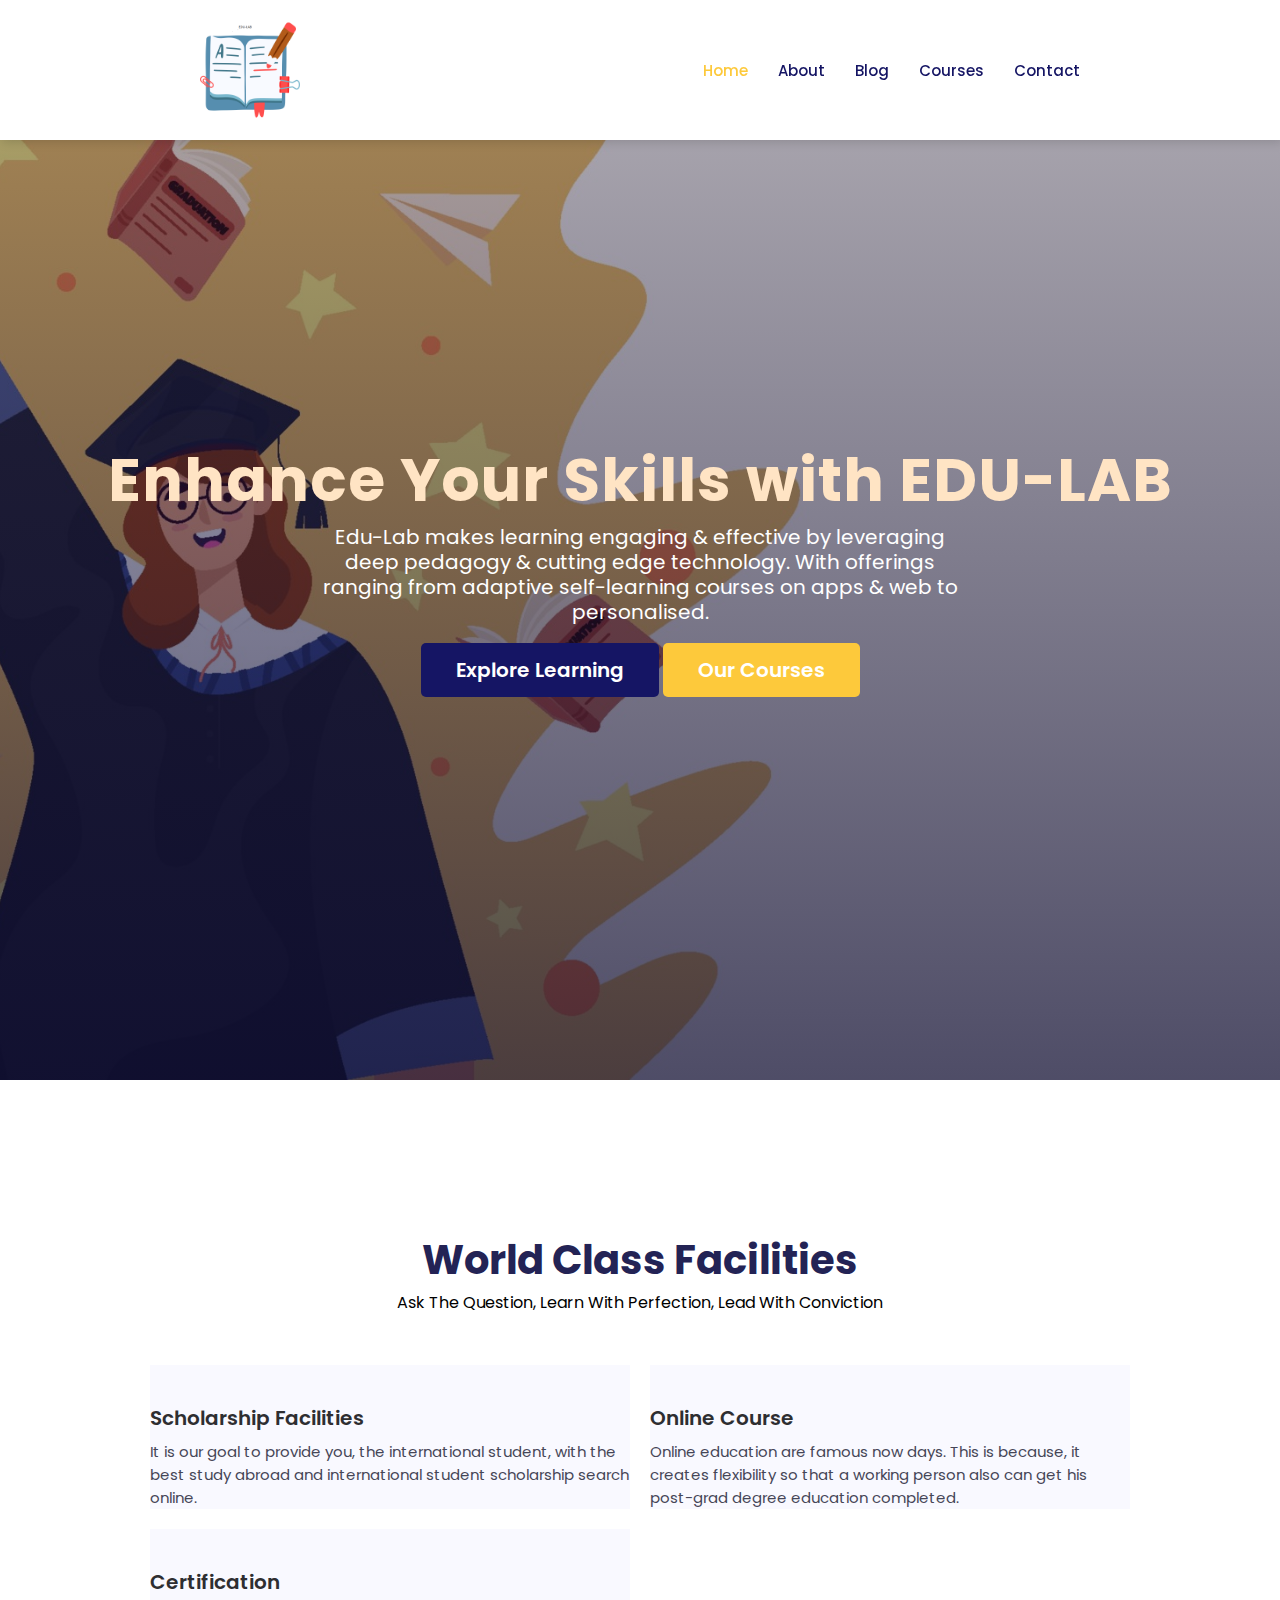
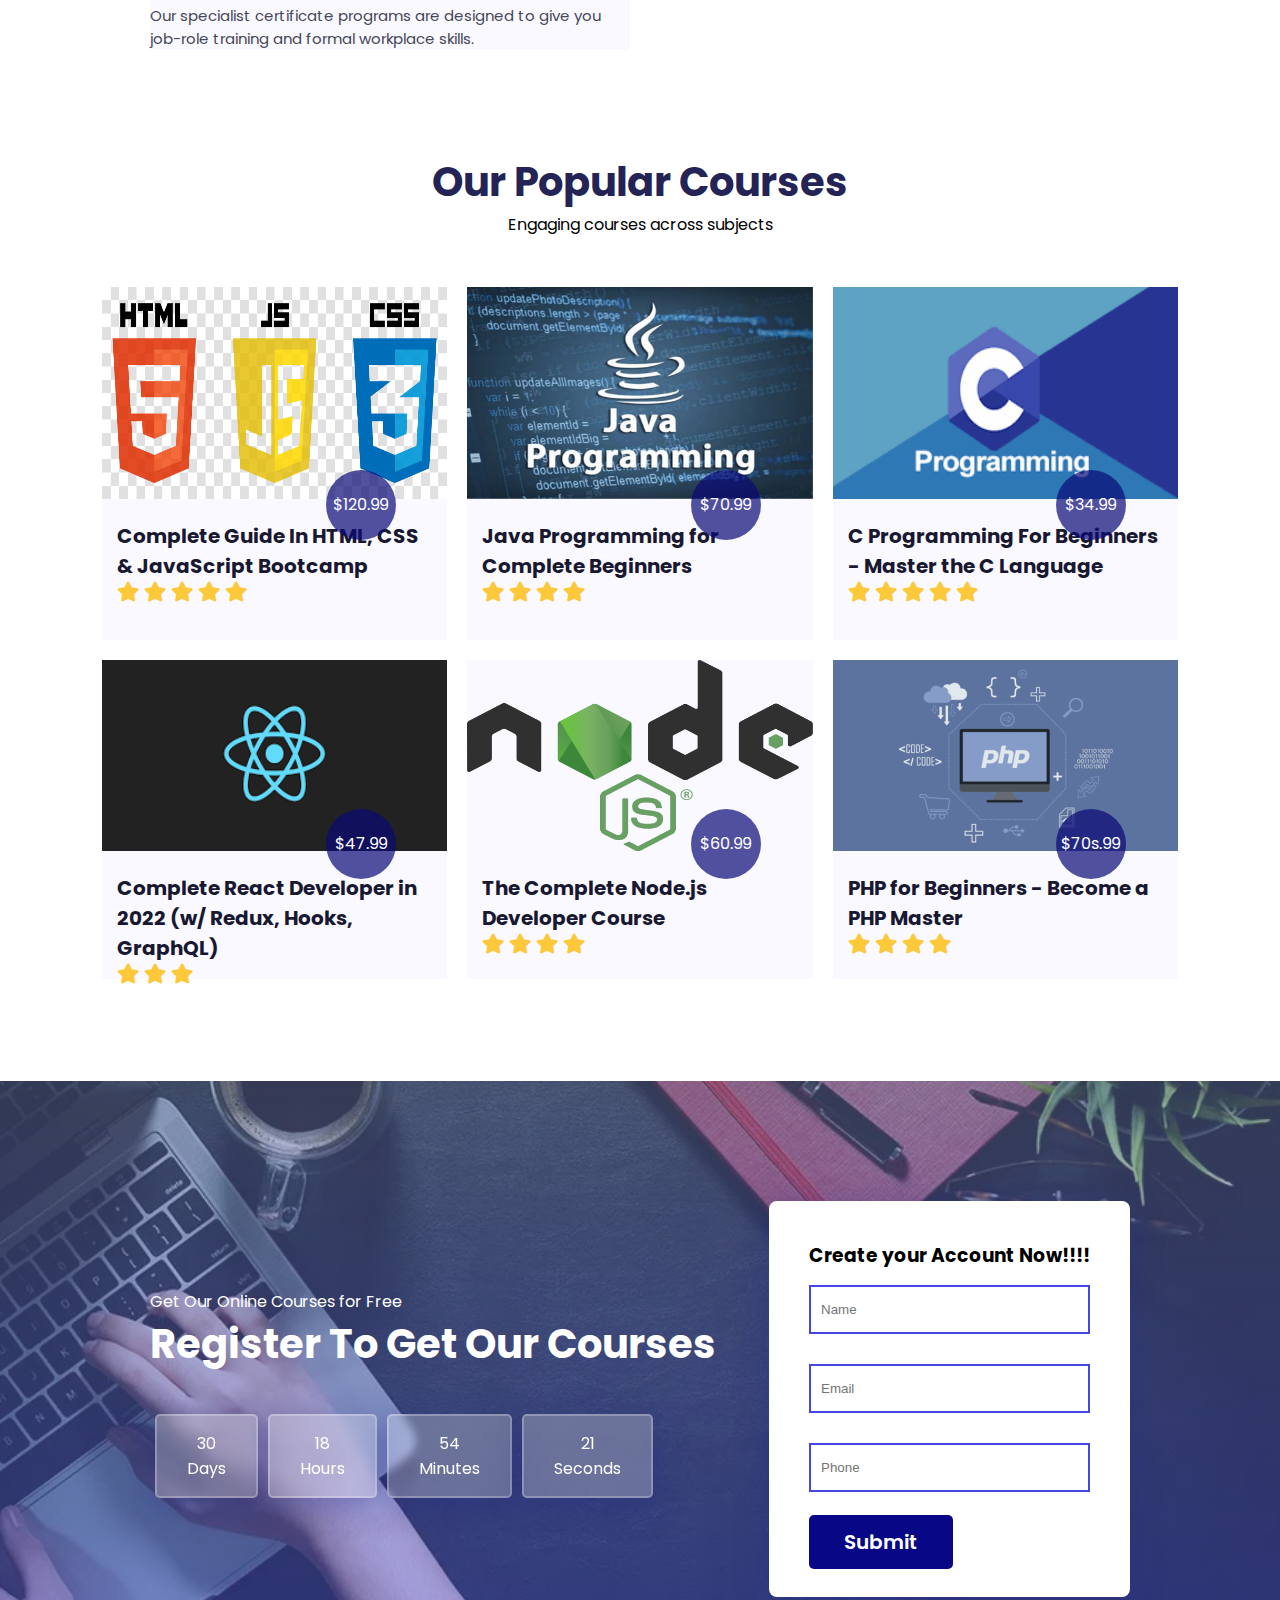
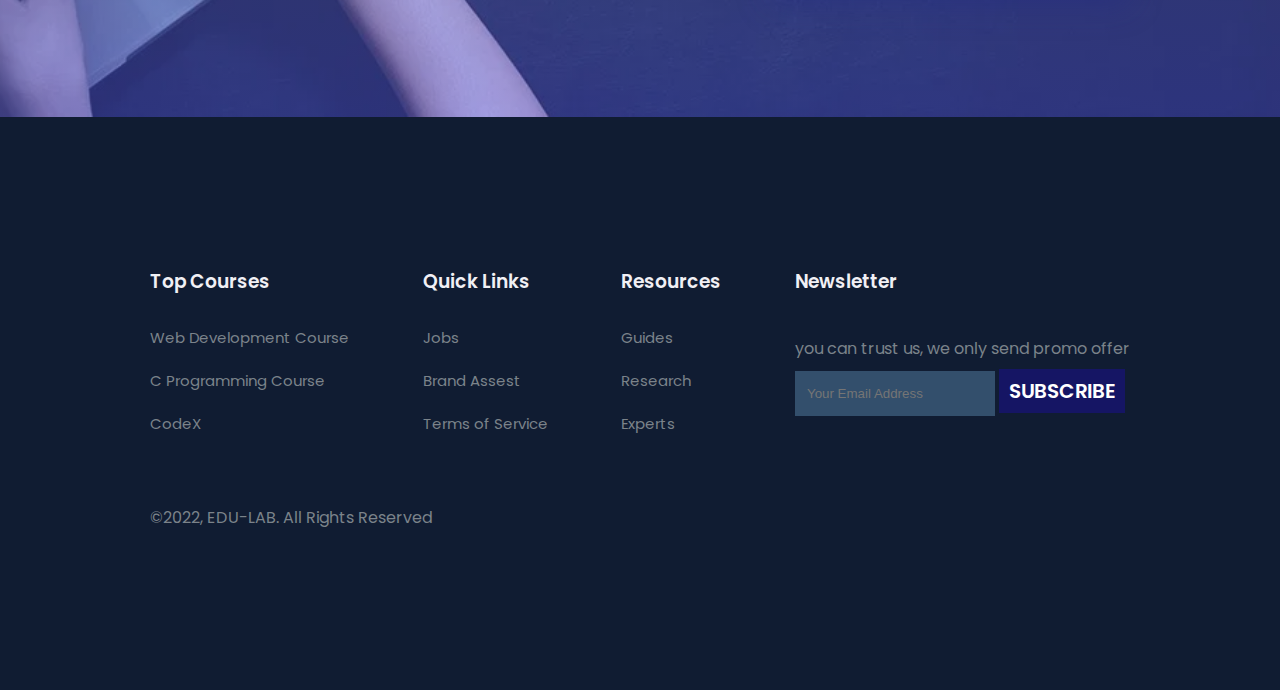
==== index.html @ cc6b79bd "about page" ====
<!DOCTYPE html>
<html lang="en">
  <head>
    <meta charset="UTF-8" />
    <meta http-equiv="X-UA-Compatible" content="IE=edge" />
    <meta name="viewport" content="width=device-width, initial-scale=1.0" />
    <title>Edu-Lab</title>
    <link
      rel="stylesheet"
      href="https://pro.fontawesome.com/releases/v5.10.0/css/all.css"
    />

    <link rel="stylesheet" href="style.css" />
    <script
      src="https://code.jquery.com/jquery-3.6.0.min.js"
      integrity="sha256-/xUj+3OJU5yExlq6GSYGSHk7tPXikynS7ogEvDej/m4="
      crossorigin="anonymous"
    ></script>
  </head>
  <body>
    <!-- navigation -->
    <nav>
      <img src="images/studying.png" alt="" />

      <div class="navigation">
        <ul>
          <i id="menu-close" class="fas fa-times"></i>
          <li><a class="active" href="index.html">Home</a></li>
          <li><a href="about.html">About</a></li>
          <li><a href="blog.html">Blog</a></li>
          <li><a href="course.html">Courses</a></li>
          <li><a href="contact.html">Contact</a></li>
        </ul>
        <img id="menu" src="images/menu.png" alt="" />
      </div>
    </nav>

    <section id="home">
      <h2>Enhance Your Skills with EDU-LAB</h2>
      <p>
        Edu-Lab makes learning engaging & effective by leveraging deep pedagogy
        & cutting edge technology. With offerings ranging from adaptive
        self-learning courses on apps & web to personalised.
      </p>
      <div class="btn">
        <a class="blue" href="#">Explore Learning</a>
        <a class="yellow" href="#">Our Courses</a>
      </div>
    </section>

    <section id="features">
      <h1>World Class Facilities</h1>
      <p>Ask The Question, Learn With Perfection, Lead With Conviction</p>
      <div class="feature-base">
        <div class="feature-box">
          <i class="far fa-graduation-cap"></i>
          <h3>Scholarship Facilities</h3>
          <p>
            It is our goal to provide you, the international student, with the
            best study abroad and international student scholarship search
            online.
          </p>
        </div>
        <div class="feature-box">
          <i class="far fa-users-class"></i>
          <h3>Online Course</h3>
          <p>
            Online education are famous now days. This is because, it creates
            flexibility so that a working person also can get his post-grad
            degree education completed.
          </p>
        </div>
        <div class="feature-box">
          <i class="far fa-file-certificate"></i>
          <h3>Certification</h3>
          <p>
            Our specialist certificate programs are designed to give you
            job-role training and formal workplace skills.
          </p>
        </div>
      </div>
    </section>
    <!-- Course -->

    <section id="course">
      <h1>Our Popular Courses</h1>
      <p>Engaging courses across subjects</p>
      <div class="course-box">
        <div class="courses">
          <img src="images/c1.png" alt="" />
          <div class="details">
            <h6>Complete Guide In HTML, CSS & JavaScript Bootcamp</h6>
            <div class="star">
              <i class="fas fa-star"></i>
              <i class="fas fa-star"></i>
              <i class="fas fa-star"></i>
              <i class="fas fa-star"></i>
              <i class="fas fa-star"></i>
            </div>
          </div>
          <div class="cost">$120.99</div>
        </div>
        <div class="courses">
          <img src="images/c2.png" alt="" />
          <div class="details">
            <h6>Java Programming for Complete Beginners</h6>
            <div class="star">
              <i class="fas fa-star"></i>
              <i class="fas fa-star"></i>
              <i class="fas fa-star"></i>
              <i class="fas fa-star"></i>
            </div>
          </div>
          <div class="cost">$70.99</div>
        </div>
        <div class="courses">
          <img src="images/c3.png" alt="" />
          <div class="details">
            <h6>C Programming For Beginners - Master the C Language</h6>
            <div class="star">
              <i class="fas fa-star"></i>
              <i class="fas fa-star"></i>
              <i class="fas fa-star"></i>
              <i class="fas fa-star"></i>
              <i class="fas fa-star"></i>
            </div>
          </div>
          <div class="cost">$34.99</div>
        </div>
        <div class="courses">
          <img src="images/c4.png" alt="" />
          <div class="details">
            <h6>Complete React Developer in 2022 (w/ Redux, Hooks, GraphQL)</h6>
            <div class="star">
              <i class="fas fa-star"></i>
              <i class="fas fa-star"></i>
              <i class="fas fa-star"></i>
            </div>
          </div>
          <div class="cost">$47.99</div>
        </div>
        <div class="courses">
          <img src="images/c5.png" alt="" />
          <div class="details">
            <h6>The Complete Node.js Developer Course</h6>
            <div class="star">
              <i class="fas fa-star"></i>
              <i class="fas fa-star"></i>
              <i class="fas fa-star"></i>
              <i class="fas fa-star"></i>
            </div>
          </div>
          <div class="cost">$60.99</div>
        </div>
        <div class="courses">
          <img src="images/c6.jpg" alt="" />
          <div class="details">
            <h6>PHP for Beginners - Become a PHP Master</h6>
            <div class="star">
              <i class="fas fa-star"></i>
              <i class="fas fa-star"></i>
              <i class="fas fa-star"></i>
              <i class="fas fa-star"></i>
            </div>
          </div>
          <div class="cost">$70s.99</div>
        </div>
      </div>
    </section>
    <!-- Registration -->

    <section id="registration">
      <div class="reminder">
        <p>Get Our Online Courses for Free</p>
        <h1>Register To Get Our Courses</h1>
        <div class="time">
          <div class="date">30<br />Days</div>
          <div class="date">18<br />Hours</div>
          <div class="date">54<br />Minutes</div>
          <div class="date">21<br />Seconds</div>
        </div>
      </div>
      <div class="form">
        <h3>Create your Account Now!!!!</h3>
        <input type="text" placeholder="Name" name="" id="" />
        <input type="text" placeholder="Email" name="" id="" />
        <input type="text" placeholder="Phone" name="" id="" />
        <div class="btn">
          <a class="blue" href="#">Submit</a>
        </div>
      </div>
    </section>

    <footer>
      <div class="footer-col">
        <h3>Top Courses</h3>
        <li>Web Development Course</li>
        <li>C Programming Course</li>
        <li>CodeX</li>
      </div>
      <div class="footer-col">
        <h3>Quick Links</h3>
        <li>Jobs</li>
        <li>Brand Assest</li>
        <li>Terms of Service</li>
      </div>
      <div class="footer-col">
        <h3>Resources</h3>
        <li>Guides</li>
        <li>Research</li>
        <li>Experts</li>
      </div>
      <div class="footer-col">
        <h3>Newsletter</h3>
        <div class="subscribe">
          <p>you can trust us, we only send promo offer</p>
          <input type="text" placeholder="Your Email Address" />
          <a href="#" class="blue">SUBSCRIBE</a>
        </div>
      </div>
      <div class="copyright">
        <p>©2022, EDU-LAB. All Rights Reserved</p>
      </div>
    </footer>

    <script>
      $("#menu").click(function () {
        $("nav .navigation ul").addClass("active");
      });
      $("#menu-close").click(function () {
        $("nav .navigation ul").removeClass("active");
      });
    </script>
  </body>
</html>
---- style.css ----
@import url("https://fonts.googleapis.com/css2?family=Poppins:wght@100;200;300;400;500;600;700;800;900&display=swap");

* {
  margin: 0;
  padding: 0;
  box-sizing: border-box;
}
body {
  font-family: "Poppins", sans-serif;
}

h1 {
  font-size: 40px;
  font-weight: 700;
  color: rgb(35, 35, 85);
}
span {
  font-size: 40px;
  color: #757373;
}
h6 {
  font-size: 20px;
  color: rgb(24, 24, 49);
}

/* navigation */
nav {
  position: fixed;
  width: 100%;
  background-color: white;
  display: flex;
  flex-direction: row;
  justify-content: space-between;
  padding: 20px 200px;
  align-items: center;
  box-shadow: 2px 2px 10px rgb(0, 0, 0, 0.15);
  z-index: 999;
}

nav img {
  width: 100px;
  cursor: pointer;
}
nav .navigation {
  display: flex;
}
#menu {
  width: 30px;
  height: 30px;
  display: none;
}

#menu-close {
  display: none;
}
nav .navigation ul {
  display: flex;
  justify-content: flex-end;
  align-items: center;
}

nav .navigation ul li {
  list-style: none;
  margin-left: 30px;
}

nav .navigation ul li a {
  text-decoration: none;
  color: rgb(21, 21, 100);
  font-size: 15px;
  font-weight: 500;
  transition: 0.4s ease;
}
nav .navigation ul li a.active,
nav .navigation ul li a:hover {
  color: #fdc93b;
}
/* home-section */

#home {
  background-image: linear-gradient(rgba(9, 5, 54, 0.3), rgba(5, 4, 46, 0.7)),
    url("images/bg.jpg");
  width: 100%;
  height: 120vh;
  background-size: cover;
  background-position: center;
  display: flex;
  flex-direction: column;
  justify-content: center;
  align-items: center;
  text-align: center;
  padding-top: 40px;
}

#home h2 {
  color: bisque;
  font-size: 60px;
  letter-spacing: 1px;
}
#home p {
  width: 50%;
  color: white;
  font-size: 20px;
  line-height: 25px;
}

#home .btn {
  margin-top: 30px;
}

#home a {
  text-decoration: none;
  font-size: 20px;
  padding: 13px 35px;
  background-color: azure;
  font-weight: 600;
  border-radius: 5px;
}

#home a.blue {
  color: #fff;
  background: rgb(21, 21, 100);
  transition: 0.3s ease;
}

#home a.blue:hover {
  color: rgb(21, 21, 100);
  background: #fff;
}

#home a.yellow {
  color: #fff;
  background: #fdc93b;
  transition: 0.3s ease;
}

#home a.yellow:hover {
  color: #fdc93b;
  background: #fff;
}

/* feature */

#features {
  padding: 150px 150px 0 150px;
  text-align: center;
}
#features .feature-box {
  background: #f9f9ff;
  text-align: start;
}
#features .feature-box I {
  font-size: 20px;
  color: rgb(44, 44, 80);
}
#features .feature-box h3 {
  font-size: 20px;
  font-weight: 600;
  color: rgb(46, 46, 49);
  padding: 13px 0 7px 0;
}

#features .feature-box p {
  font-size: 15px;
  font-weight: 400;
  color: rgb(70, 70, 87);
}

#features .feature-base {
  display: grid;
  grid-template-columns: repeat(auto-fit, minmax(320px, 1fr));
  grid-gap: 20px;
  margin-top: 50px;
}

/* course */

#course {
  padding: 8vw 8vw 8vw 8vw;
  text-align: center;
}

#course .course-box {
  display: grid;
  grid-template-columns: repeat(auto-fit, minmax(320px, 1fr));
  grid-gap: 20px;
  margin-top: 50px;
}

#course .courses {
  text-align: start;
  background: #f9f9ff;
  height: 100%;
  position: relative;
}

#course .courses img {
  width: 100%;
  height: 60%;
  background-size: cover;
  background-position: center;
}

#course .courses .details {
  padding: 15px 15px 0 15px;
}
#course .courses .details i {
  color: #fdc93b;
  font-size: 20px;
}

#course .courses .cost {
  background-color: rgba(10, 8, 118, 0.7);
  color: #fff;
  line-height: 70px;
  width: 70px;
  height: 70px;
  text-align: center;
  border-radius: 50%;
  position: absolute;
  right: 15%;
  bottom: 100px;
}

/* registration */

#registration {
  padding: 120px 150px 120px 150px;
  background-image: linear-gradient(
      rgba(99, 112, 168, 0.5),
      rgba(81, 91, 233, 0.5)
    ),
    url("images/bg2.png");
  width: 100%;
  height: 100%;
  background-size: cover;
  background-position: center;
  display: flex;
  justify-content: space-between;
  align-items: center;
}

#registration .reminder {
  color: #fff;
}

#registration .reminder h1 {
  color: #fff;
}

#registration .reminder .time {
  display: flex;
  margin-top: 40px;
}

#registration .reminder .time .date {
  text-align: center;
  padding: 15px 30px;
  background: rgba(255, 355, 255, 0.25);
  backdrop-filter: blur(4px);
  box-shadow: 0 8px 32px rgba(31, 38, 135, 0.37);
  border-radius: 5px;
  margin: 0 5px 10px 5px;
  border: 2px solid rgba(255, 355, 255, 0.25);
}

#registration .form {
  background: #fff;
  border-radius: 8px;
  display: flex;
  flex-direction: column;
  padding: 40px;
  box-shadow: 0 8px 32px 0 rgba(31, 38, 135, 0.37);
}

#registration .form input {
  margin: 15px 0;
  padding: 15px 10px;
  border: 2px solid rgb(70, 70, 231);
}
#registration .form a.blue {
  color: #fff;
  background: rgb(21, 21, 100);
  transition: 0.3s ease;
  text-decoration: none;
  font-size: 20px;
  padding: 13px 35px;
  background-color: rgb(8, 8, 134);
  font-weight: 600;
  border-radius: 5px;
}

#registration .form a.blue:hover {
  color: rgb(21, 21, 100);
  background: #fff;
}
#registration .form .btn {
  margin-top: 20px;
}

/* footer */

footer {
  padding: 150px;
  background-color: #101c32;
  display: flex;
  justify-content: space-between;
  align-items: flex-start;
  flex-wrap: wrap;
}

footer .footer-col {
  padding-bottom: 40px;
}

footer h3 {
  color: rgba(241, 240, 245);
  font-weight: 600;
  padding-bottom: 20px;
}

footer li {
  list-style: none;
  color: #7b838a;
  padding: 10px 0;
  font-size: 15px;
  cursor: pointer;
}

footer p {
  color: #7b838a;
  padding-bottom: 10px;
}

footer .subscribe {
  margin-top: 20px;
}

footer input {
  width: 200px;
  padding: 15px 12px;
  background: #334f6c;
  border: none;
  outline: none;
  color: #fff;
}

footer .subscribe a {
  text-decoration: none;
  font-size: 20px;
  padding: 8px 10px;
  background-color: azure;
  font-weight: 600;
}

footer .subscribe a.blue {
  color: #fff;
  background: rgb(21, 21, 100);
  transition: 0.3s ease;
}

footer .subscribe a.blue:hover {
  color: rgb(21, 21, 100);
  background: #fff;
}

footer .copyright {
  margin-top: 20px;
  display: flex;
  justify-content: space-between;
  align-items: center;
  width: 100%;
  flex-wrap: wrap;
}

/* About */

#about-home {
  background-image: linear-gradient(
      rgba(175, 174, 188, 0.3),
      rgba(5, 4, 46, 0.7)
    ),
    url("images/bg3.jpg");
  width: 100%;
  height: 85vh;
  background-size: cover;
  background-position: center;
  display: flex;
  flex-direction: column;
  justify-content: center;
  align-items: center;
  text-align: center;
}
#about-home h2 {
  color: #fff;
}

#about-container {
  display: flex;
  align-items: center;
  padding: 8vw 8vw 2vw 8vw;
}

#about-container .about-img {
  width: 60%;
  padding: 60px;
}
#about-container .about-img img {
  width: 100%;
}
#about-container .about-text {
  width: 40%;
}
#about-container .about-text h2 {
  color: #082d54;
  padding-bottom: 15px;
}
#about-container .about-text p {
  color: #69839e;
  padding-bottom: 15px;
}

@media (max-width: 769px) {
  nav {
    padding: 15px 20px;
  }
  nav img {
    width: 130px;
  }
  #menu {
    display: initial;
  }

  #menu-close {
    display: initial;
    color: #fff;
    padding: 20px 20px 0 20px;
  }
  nav .navigation ul {
    position: absolute;
    top: 0;
    right: -200px;
    width: 200px;
    background: rgba(17, 20, 104, 0.45);
    backdrop-filter: blur(4.5px);
    border: 1px solid rgba(255, 355, 255, 0.25);
    height: 100vh;
    display: flex;
    flex-direction: column;
    justify-content: flex-start;
    align-items: flex-start;
  }

  nav .navigation ul.active {
    right: 0;
  }

  nav .navigation ul li {
    padding: 20px 0 20px 40px;
    margin-left: 0;
  }
  nav .navigation ul li a {
    color: #fff;
  }
  #home {
    padding-top: 0;
  }
  #home p {
    width: 90%;
  }
  #features {
    padding: 150px 80px 0 80px;
  }

  #course {
    padding: 150px 80px 0 110px;
  }
  #registration {
    margin-top: 150px;
    padding: 110px 80px 110px 110px;
  }

  #registration .reminder .time {
    display: flex;
    flex-wrap: wrap;
    margin-top: 40px;
  }

  #about-container {
    padding: 8vw 4vw 2vw 4vw;
  }
  #about-container .about-img {
    padding-right: 30px;
  }
}
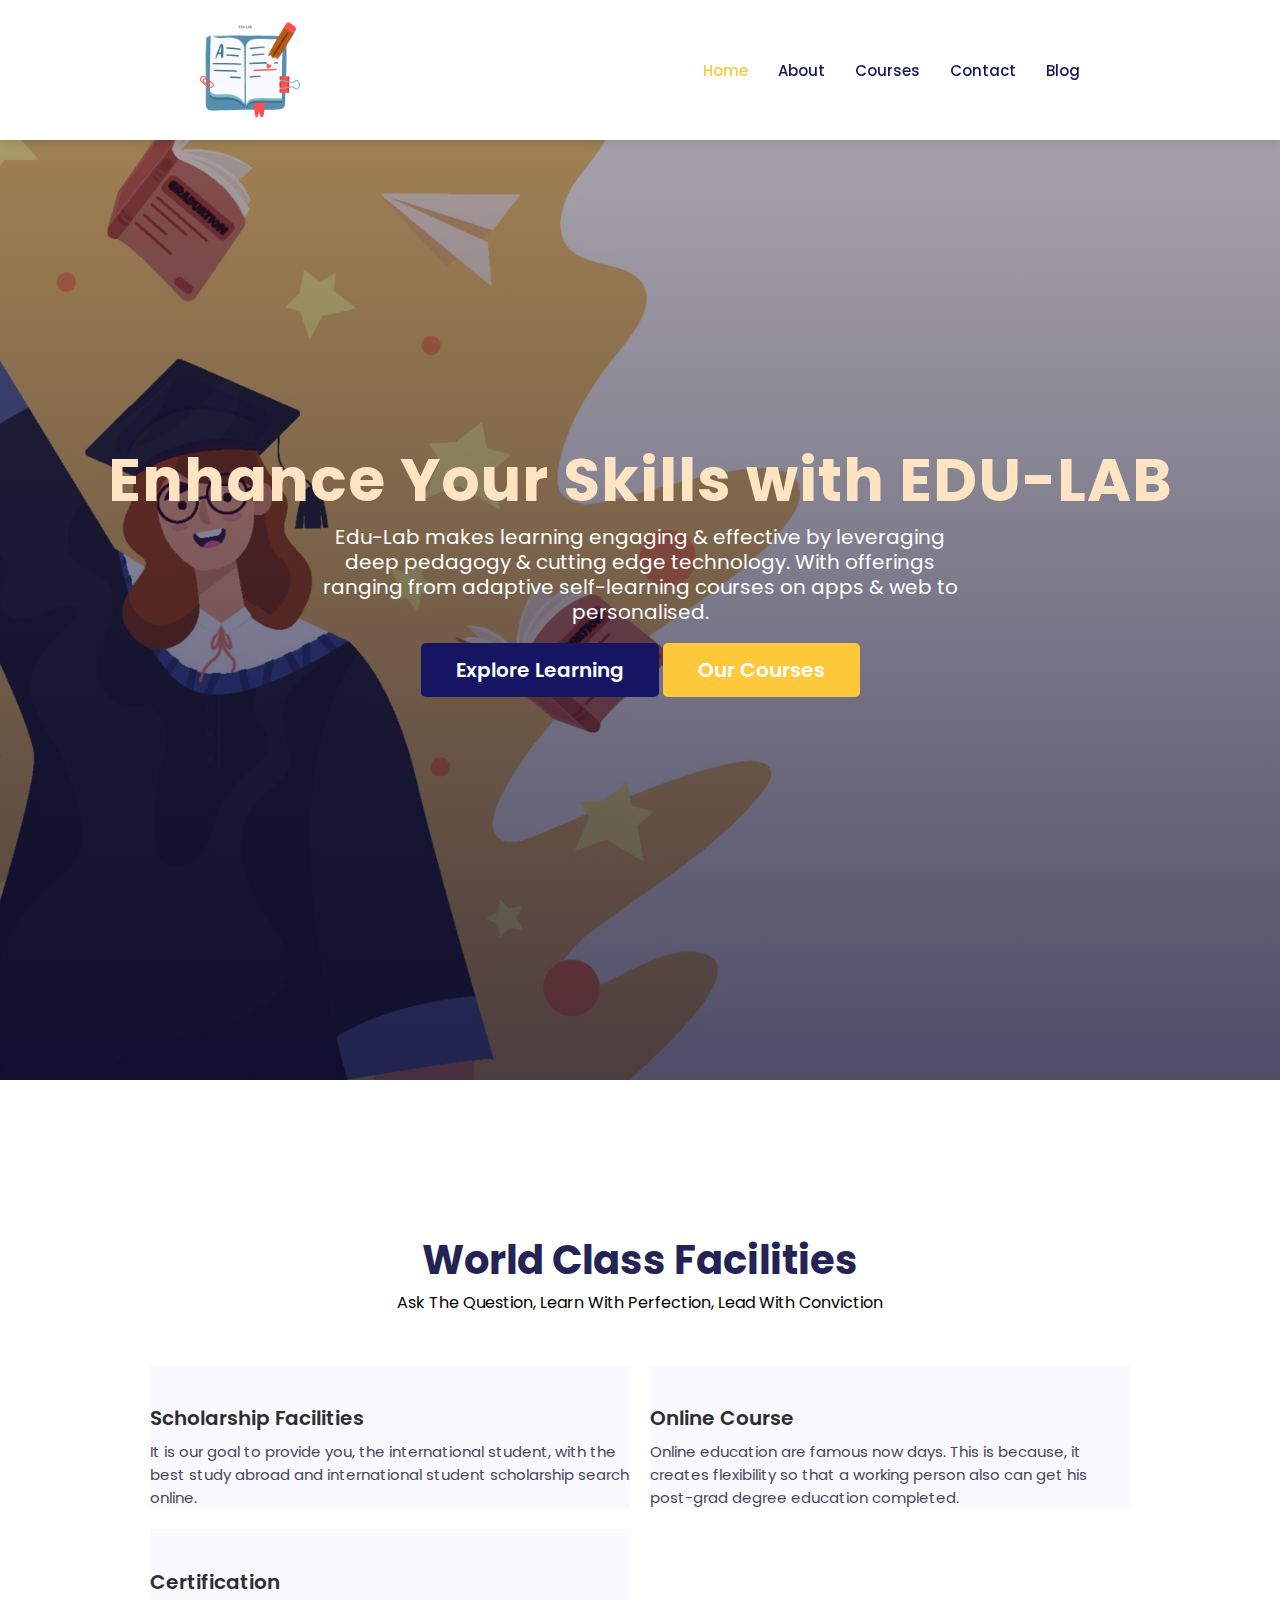
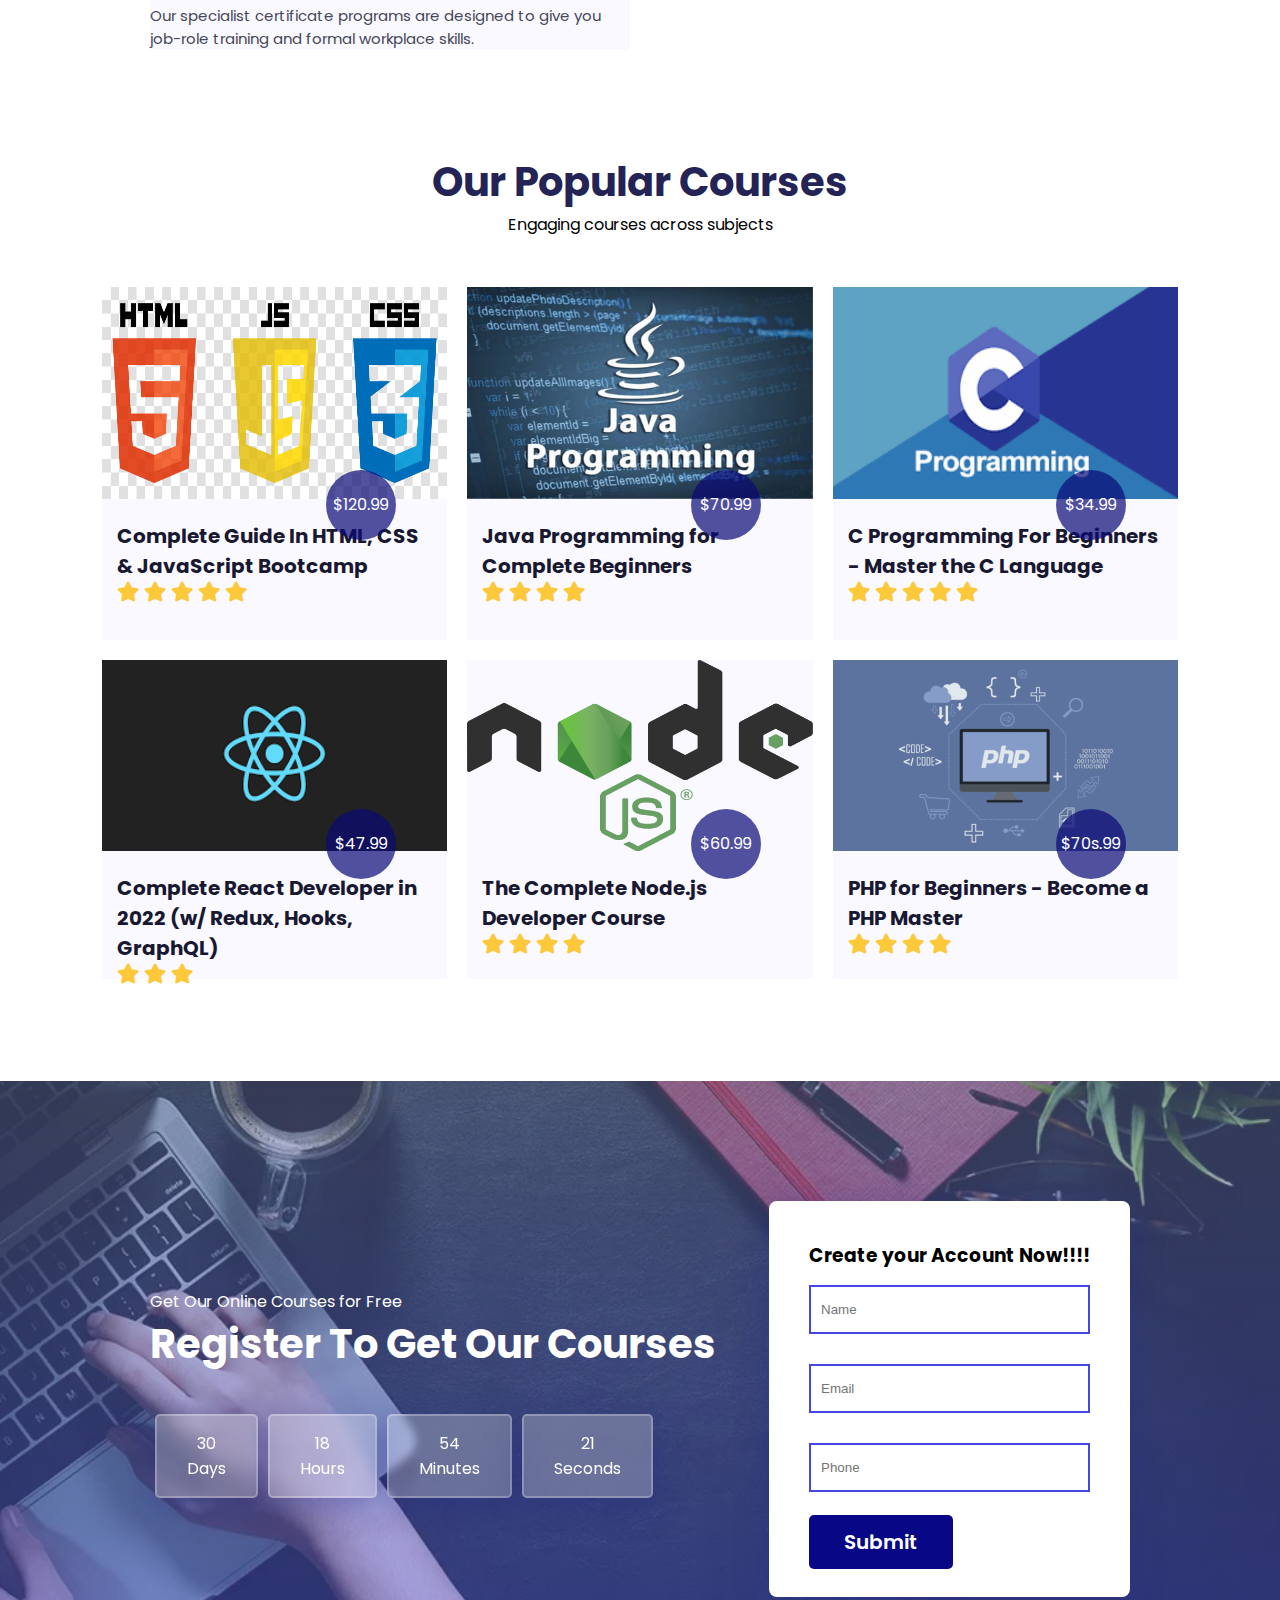
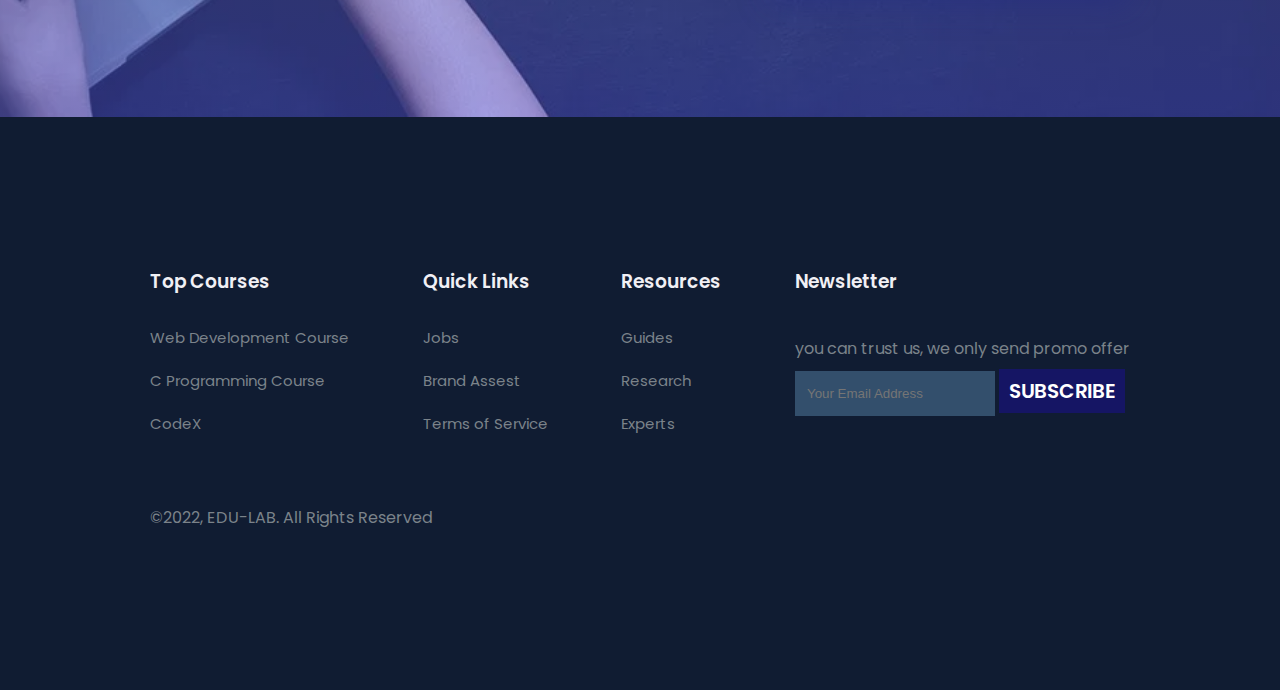
==== commit 41b2a9c7: "finished till now" ====
--- a/index.html
+++ b/index.html
@@ -4,18 +4,22 @@
     <meta charset="UTF-8" />
     <meta http-equiv="X-UA-Compatible" content="IE=edge" />
     <meta name="viewport" content="width=device-width, initial-scale=1.0" />
-    <title>Edu-Lab</title>
+    <title>EDU-LAB</title>
+
+    
     <link
       rel="stylesheet"
       href="https://pro.fontawesome.com/releases/v5.10.0/css/all.css"
     />
-
+    
     <link rel="stylesheet" href="style.css" />
+
     <script
       src="https://code.jquery.com/jquery-3.6.0.min.js"
       integrity="sha256-/xUj+3OJU5yExlq6GSYGSHk7tPXikynS7ogEvDej/m4="
       crossorigin="anonymous"
     ></script>
+
   </head>
   <body>
     <!-- navigation -->
@@ -26,14 +30,16 @@
         <ul>
           <i id="menu-close" class="fas fa-times"></i>
           <li><a class="active" href="index.html">Home</a></li>
-          <li><a href="about.html">About</a></li>
-          <li><a href="blog.html">Blog</a></li>
+          <li><a href="about.html">About</a></li>         
           <li><a href="course.html">Courses</a></li>
           <li><a href="contact.html">Contact</a></li>
+          <li><a href="blog.html">Blog</a></li>
         </ul>
         <img id="menu" src="images/menu.png" alt="" />
       </div>
     </nav>
+
+   <!-- home-section -->
 
     <section id="home">
       <h2>Enhance Your Skills with EDU-LAB</h2>
@@ -42,11 +48,14 @@
         & cutting edge technology. With offerings ranging from adaptive
         self-learning courses on apps & web to personalised.
       </p>
+
       <div class="btn">
         <a class="blue" href="#">Explore Learning</a>
         <a class="yellow" href="#">Our Courses</a>
       </div>
     </section>
+
+    <!-- features -->
 
     <section id="features">
       <h1>World Class Facilities</h1>
@@ -80,6 +89,8 @@
         </div>
       </div>
     </section>
+
+
     <!-- Course -->
 
     <section id="course">
@@ -167,6 +178,7 @@
         </div>
       </div>
     </section>
+
     <!-- Registration -->
 
     <section id="registration">
@@ -191,6 +203,7 @@
       </div>
     </section>
 
+    <!-- footer -->
     <footer>
       <div class="footer-col">
         <h3>Top Courses</h3>
@@ -223,6 +236,7 @@
       </div>
     </footer>
 
+ <!-- JavaScript for navbar closing -->
     <script>
       $("#menu").click(function () {
         $("nav .navigation ul").addClass("active");
--- a/style.css
+++ b/style.css
@@ -44,15 +44,8 @@
 nav .navigation {
   display: flex;
 }
-#menu {
-  width: 30px;
-  height: 30px;
-  display: none;
-}
-
-#menu-close {
-  display: none;
-}
+
+
 nav .navigation ul {
   display: flex;
   justify-content: flex-end;
@@ -75,6 +68,18 @@
 nav .navigation ul li a:hover {
   color: #fdc93b;
 }
+/* nav-menu */
+
+#menu {
+  width: 30px;
+  height: 30px;
+  display: none;
+}
+
+#menu-close {
+  display: none;
+}
+
 /* home-section */
 
 #home {
@@ -373,7 +378,7 @@
   flex-wrap: wrap;
 }
 
-/* About */
+/* About home*/
 
 #about-home {
   background-image: linear-gradient(
@@ -419,6 +424,28 @@
   color: #69839e;
   padding-bottom: 15px;
 }
+/* contact */
+
+#contact{
+  padding: 150px;
+
+}
+
+#contact .getin{
+  width: 350px;
+  
+}
+#contact .getin p{
+  color: #69839e;
+  padding-bottom: 15px;
+}
+
+
+#contact .getin h2{
+  color: #082d54;
+  padding-bottom: 15px;
+}
+/* responsive */
 
 @media (max-width: 769px) {
   nav {
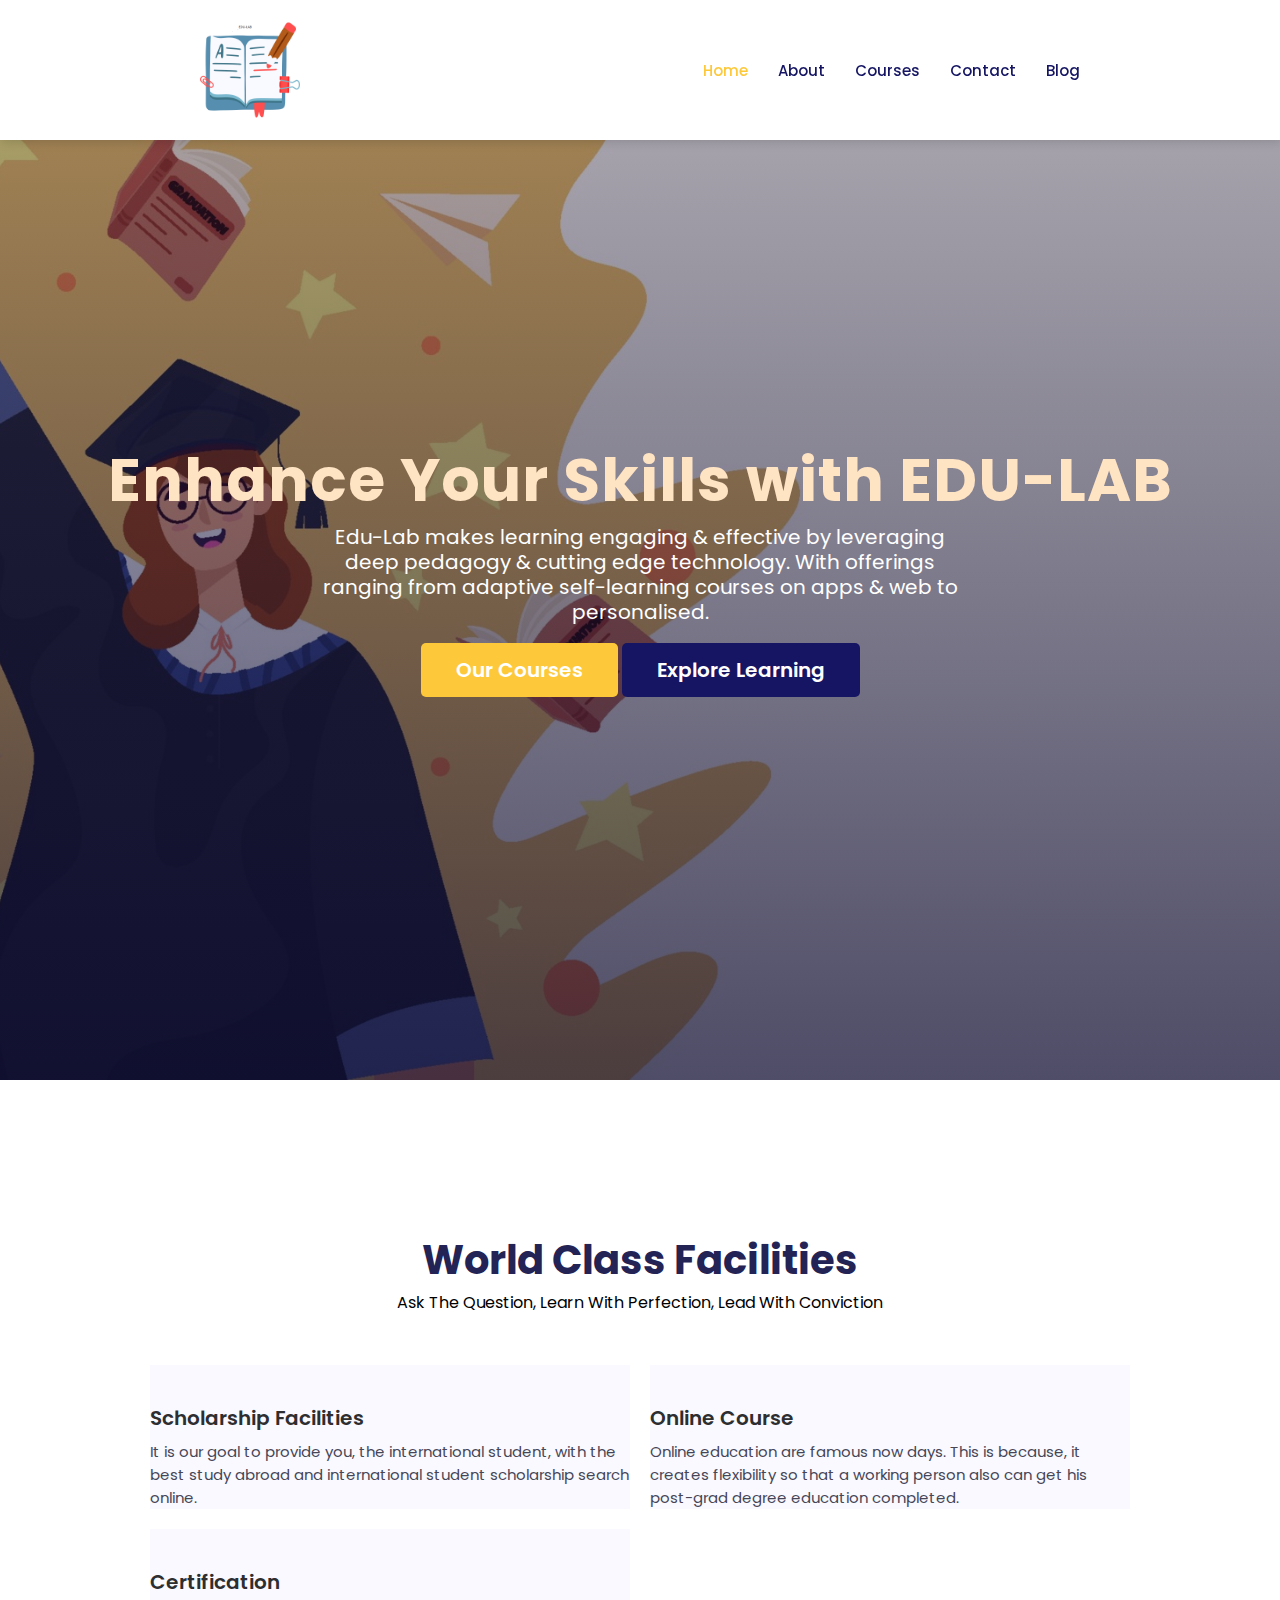
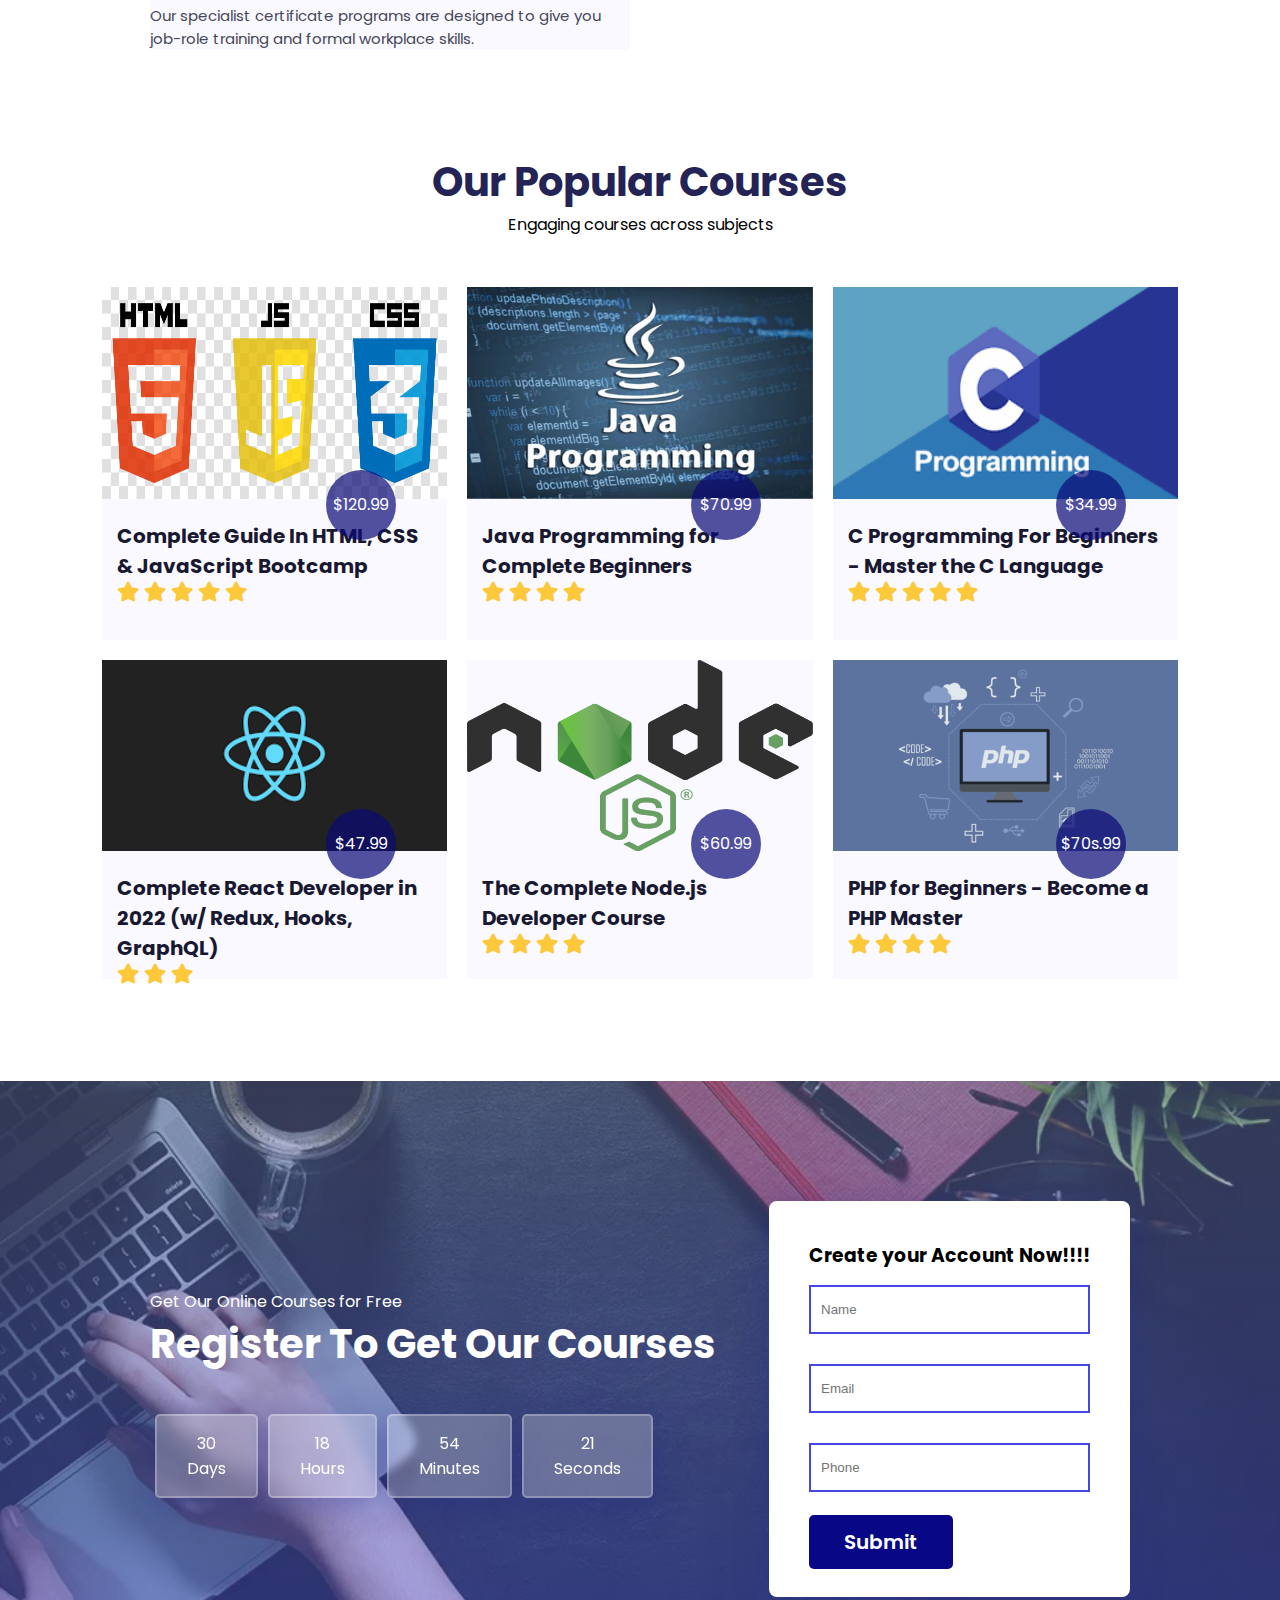
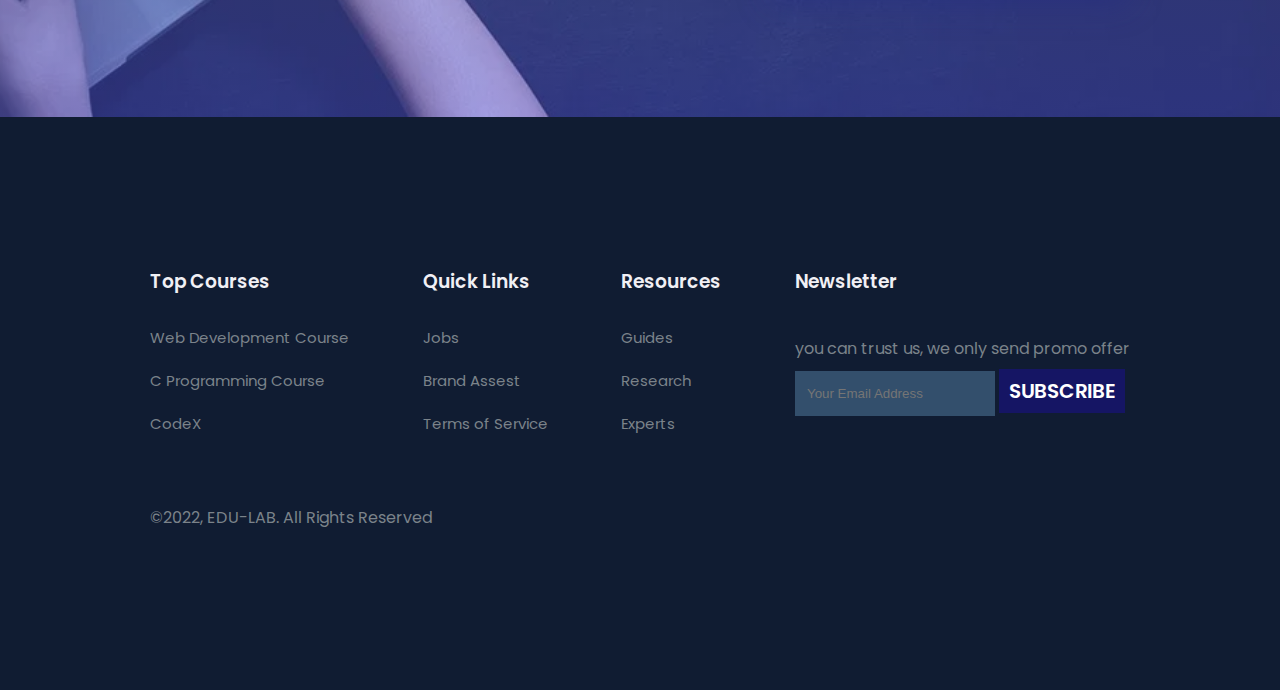
==== commit df270f3d: "finished till now" ====
--- a/index.html
+++ b/index.html
@@ -50,8 +50,9 @@
       </p>
 
       <div class="btn">
-        <a class="blue" href="#">Explore Learning</a>
-        <a class="yellow" href="#">Our Courses</a>
+        
+        <a class="yellow" href="course.html">Our Courses</a>
+        <a class="blue" href="">Explore Learning</a>
       </div>
     </section>
 
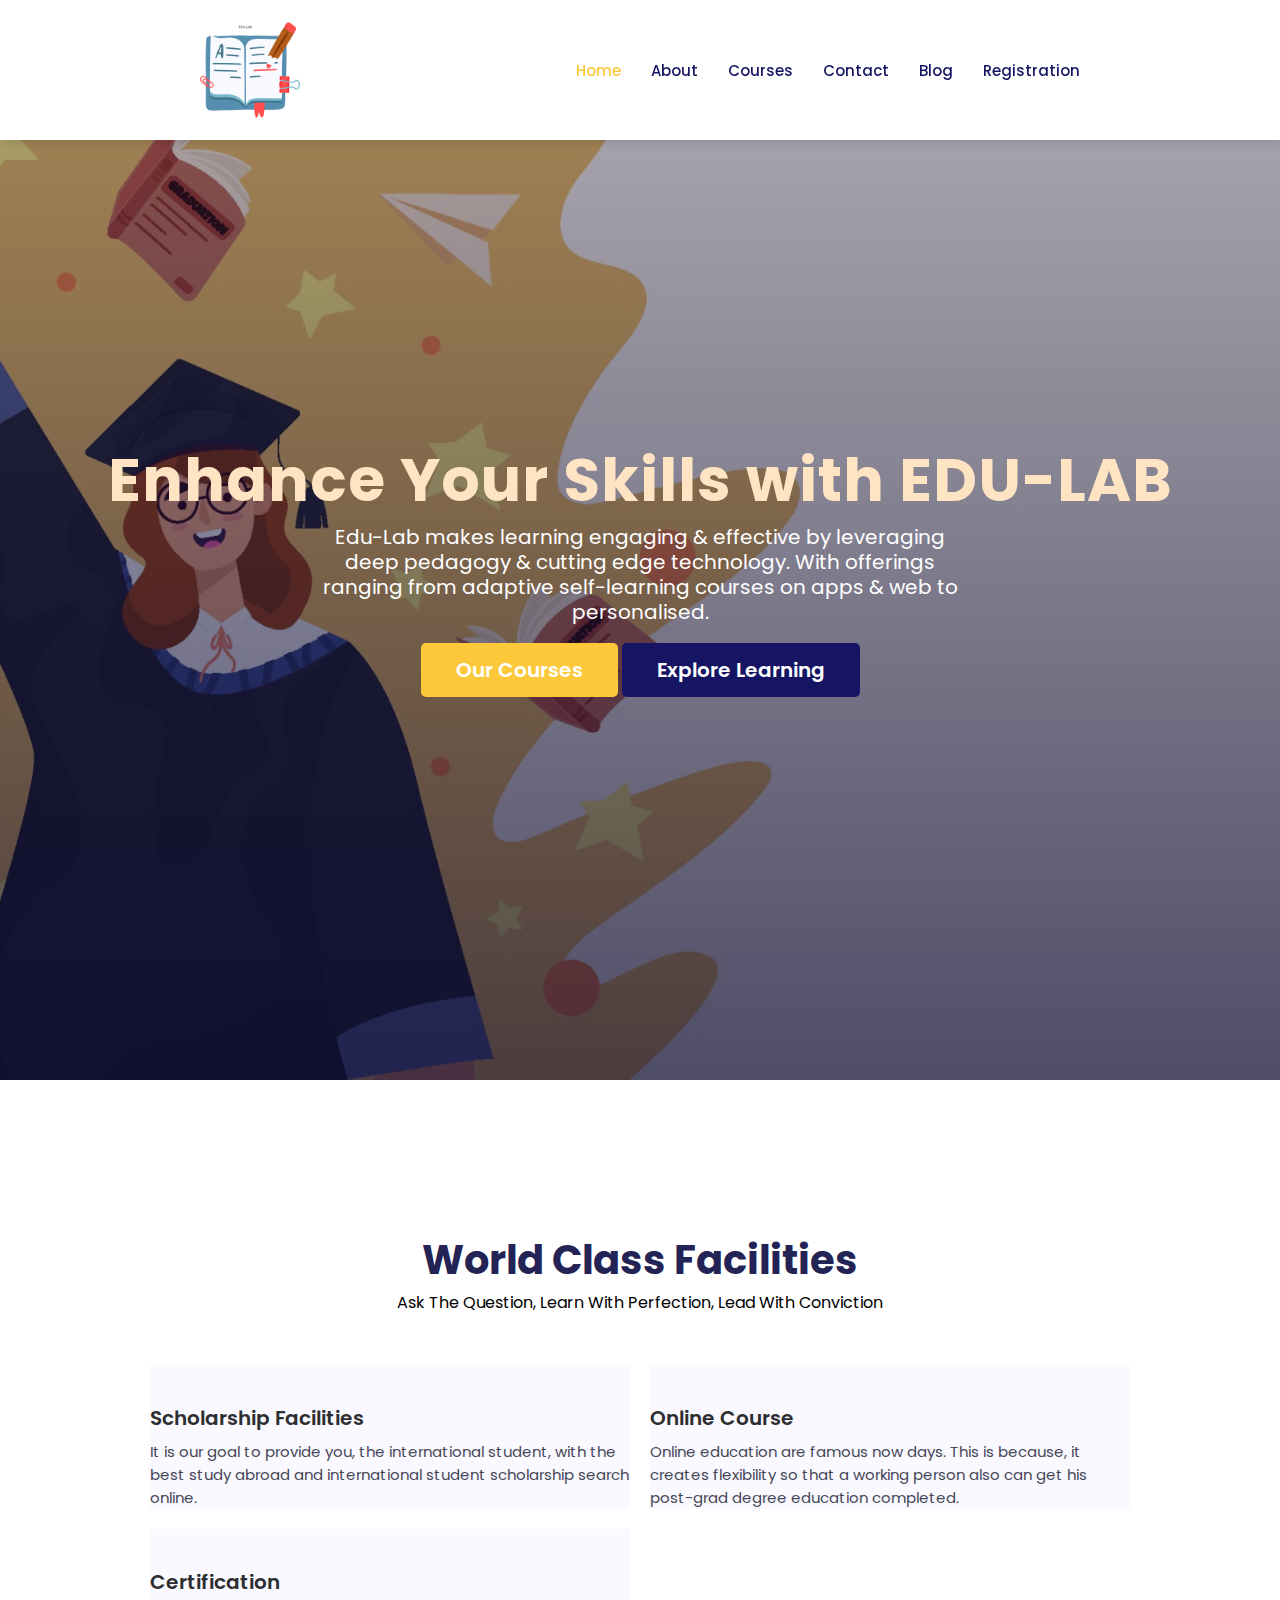
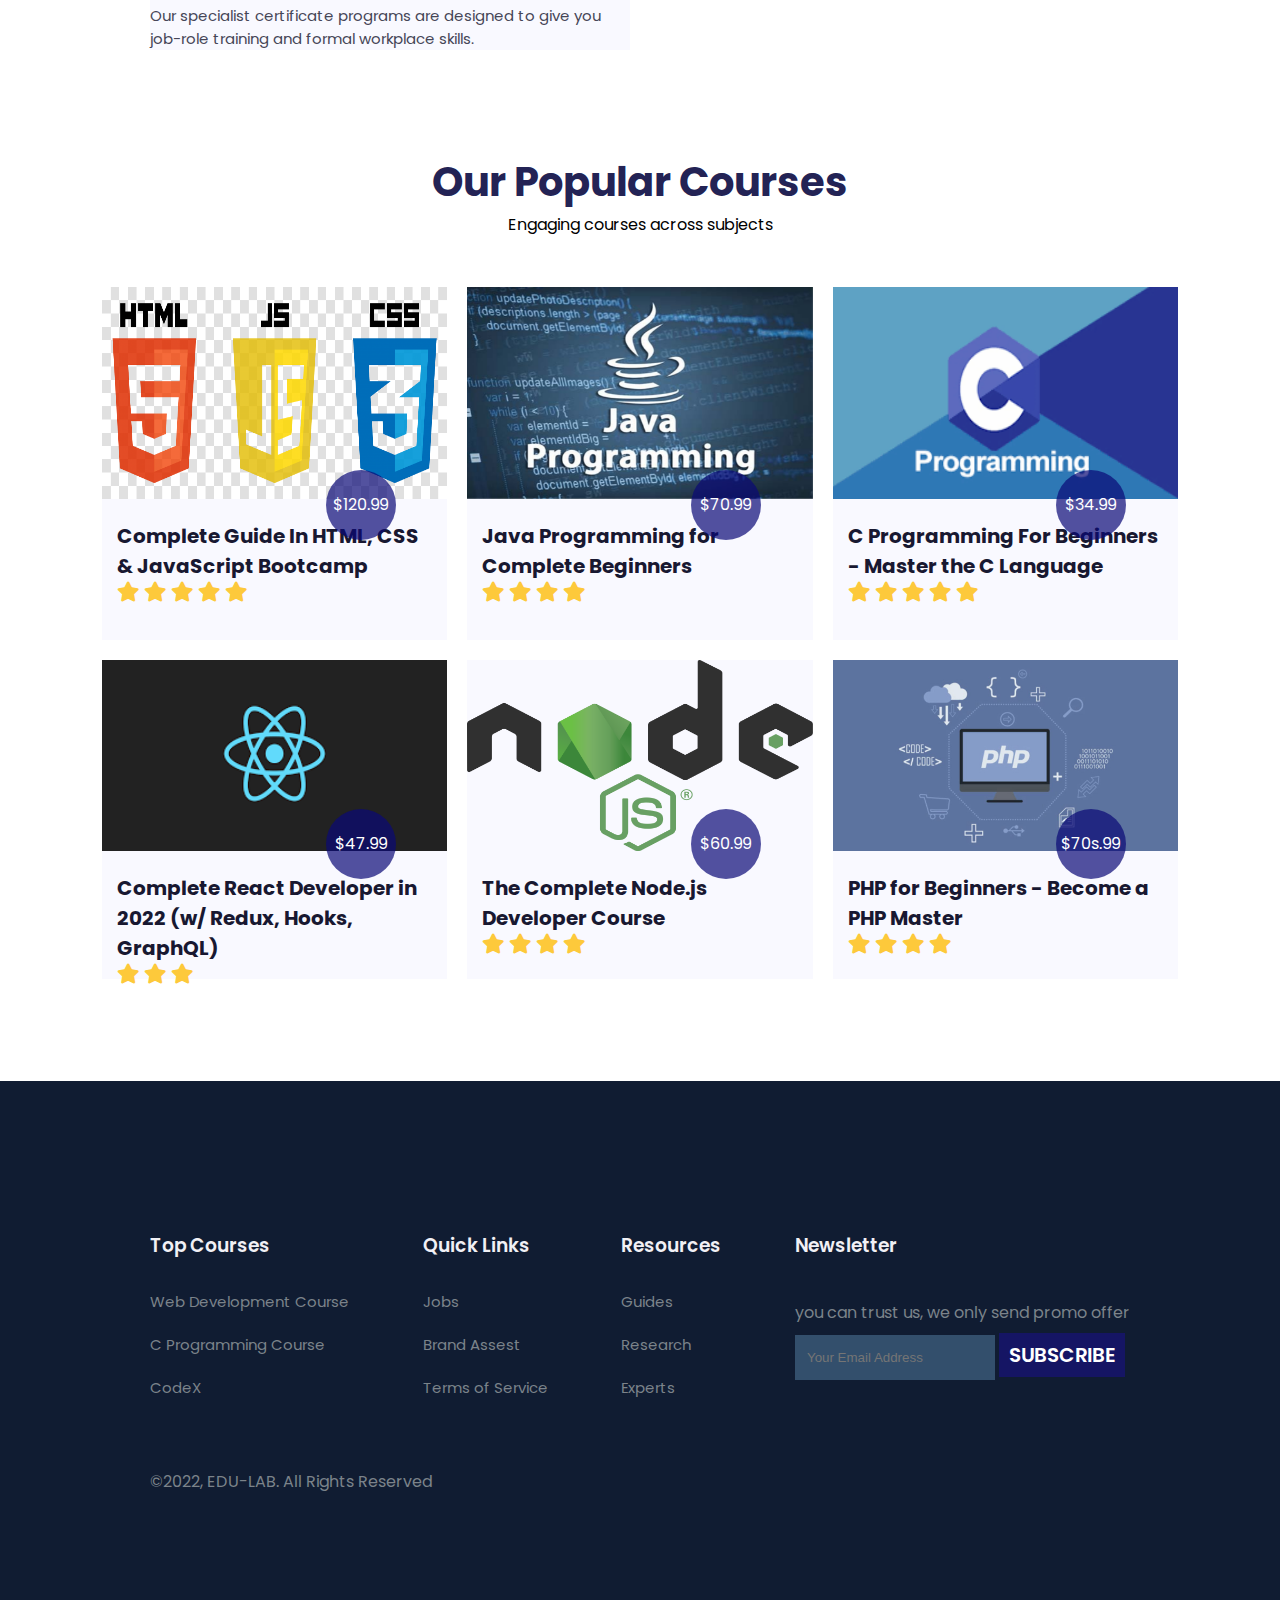
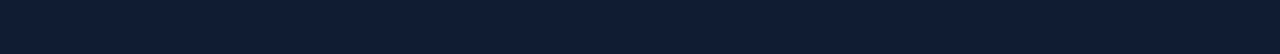
==== commit 5d93d0fd: "finished" ====
--- a/index.html
+++ b/index.html
@@ -6,12 +6,11 @@
     <meta name="viewport" content="width=device-width, initial-scale=1.0" />
     <title>EDU-LAB</title>
 
-    
     <link
       rel="stylesheet"
       href="https://pro.fontawesome.com/releases/v5.10.0/css/all.css"
     />
-    
+
     <link rel="stylesheet" href="style.css" />
 
     <script
@@ -22,7 +21,9 @@
 
   </head>
   <body>
+
     <!-- navigation -->
+
     <nav>
       <img src="images/studying.png" alt="" />
 
@@ -30,16 +31,18 @@
         <ul>
           <i id="menu-close" class="fas fa-times"></i>
           <li><a class="active" href="index.html">Home</a></li>
-          <li><a href="about.html">About</a></li>         
+          <li><a href="about.html">About</a></li>
           <li><a href="course.html">Courses</a></li>
           <li><a href="contact.html">Contact</a></li>
           <li><a href="blog.html">Blog</a></li>
+          <li><a href="form validation.html">Registration</a></li>
+         
         </ul>
         <img id="menu" src="images/menu.png" alt="" />
       </div>
     </nav>
 
-   <!-- home-section -->
+    <!-- home-section -->
 
     <section id="home">
       <h2>Enhance Your Skills with EDU-LAB</h2>
@@ -50,7 +53,6 @@
       </p>
 
       <div class="btn">
-        
         <a class="yellow" href="course.html">Our Courses</a>
         <a class="blue" href="">Explore Learning</a>
       </div>
@@ -91,7 +93,6 @@
       </div>
     </section>
 
-
     <!-- Course -->
 
     <section id="course">
@@ -176,30 +177,6 @@
             </div>
           </div>
           <div class="cost">$70s.99</div>
-        </div>
-      </div>
-    </section>
-
-    <!-- Registration -->
-
-    <section id="registration">
-      <div class="reminder">
-        <p>Get Our Online Courses for Free</p>
-        <h1>Register To Get Our Courses</h1>
-        <div class="time">
-          <div class="date">30<br />Days</div>
-          <div class="date">18<br />Hours</div>
-          <div class="date">54<br />Minutes</div>
-          <div class="date">21<br />Seconds</div>
-        </div>
-      </div>
-      <div class="form">
-        <h3>Create your Account Now!!!!</h3>
-        <input type="text" placeholder="Name" name="" id="" />
-        <input type="text" placeholder="Email" name="" id="" />
-        <input type="text" placeholder="Phone" name="" id="" />
-        <div class="btn">
-          <a class="blue" href="#">Submit</a>
         </div>
       </div>
     </section>
@@ -237,7 +214,8 @@
       </div>
     </footer>
 
- <!-- JavaScript for navbar closing -->
+    <!-- JavaScript for navbar closing -->
+    
     <script>
       $("#menu").click(function () {
         $("nav .navigation ul").addClass("active");
--- a/style.css
+++ b/style.css
@@ -44,7 +44,6 @@
 nav .navigation {
   display: flex;
 }
-
 
 nav .navigation ul {
   display: flex;
@@ -269,38 +268,56 @@
   border: 2px solid rgba(255, 355, 255, 0.25);
 }
 
-#registration .form {
-  background: #fff;
-  border-radius: 8px;
+#form {
+  width: 300px;
+  margin: 20vh auto 0 auto;
+  padding: 20px;
+  background-color: whitesmoke;
+  border-radius: 4px;
+  font-size: 12px;
+}
+
+#form h2 {
+  color: #0f2027;
+  text-align: center;
+}
+
+#form button {
+  padding: 10px;
+  margin-top: 10px;
+  width: 100%;
+  color: white;
+  background-color: rgb(41, 57, 194);
+  border: none;
+  border-radius: 4px;
+}
+
+.input-control {
   display: flex;
   flex-direction: column;
-  padding: 40px;
-  box-shadow: 0 8px 32px 0 rgba(31, 38, 135, 0.37);
-}
-
-#registration .form input {
-  margin: 15px 0;
-  padding: 15px 10px;
-  border: 2px solid rgb(70, 70, 231);
-}
-#registration .form a.blue {
-  color: #fff;
-  background: rgb(21, 21, 100);
-  transition: 0.3s ease;
-  text-decoration: none;
-  font-size: 20px;
-  padding: 13px 35px;
-  background-color: rgb(8, 8, 134);
-  font-weight: 600;
-  border-radius: 5px;
-}
-
-#registration .form a.blue:hover {
-  color: rgb(21, 21, 100);
-  background: #fff;
-}
-#registration .form .btn {
-  margin-top: 20px;
+}
+
+.input-control input {
+  border: 2px solid #f0f0f0;
+  border-radius: 4px;
+  display: block;
+  font-size: 12px;
+  padding: 10px;
+  width: 100%;
+}
+
+.input-control input:focus {
+  outline: 0;
+}
+
+.input-control.success input {
+  border-color: #09c372;
+}
+
+.input-control .error {
+  color: #ff3860;
+  font-size: 9px;
+  height: 13px;
 }
 
 /* footer */
@@ -426,22 +443,19 @@
 }
 /* contact */
 
-#contact{
+#contact {
   padding: 150px;
-
-}
-
-#contact .getin{
+}
+
+#contact .getin {
   width: 350px;
-  
-}
-#contact .getin p{
+}
+#contact .getin p {
   color: #69839e;
   padding-bottom: 15px;
 }
 
-
-#contact .getin h2{
+#contact .getin h2 {
   color: #082d54;
   padding-bottom: 15px;
 }
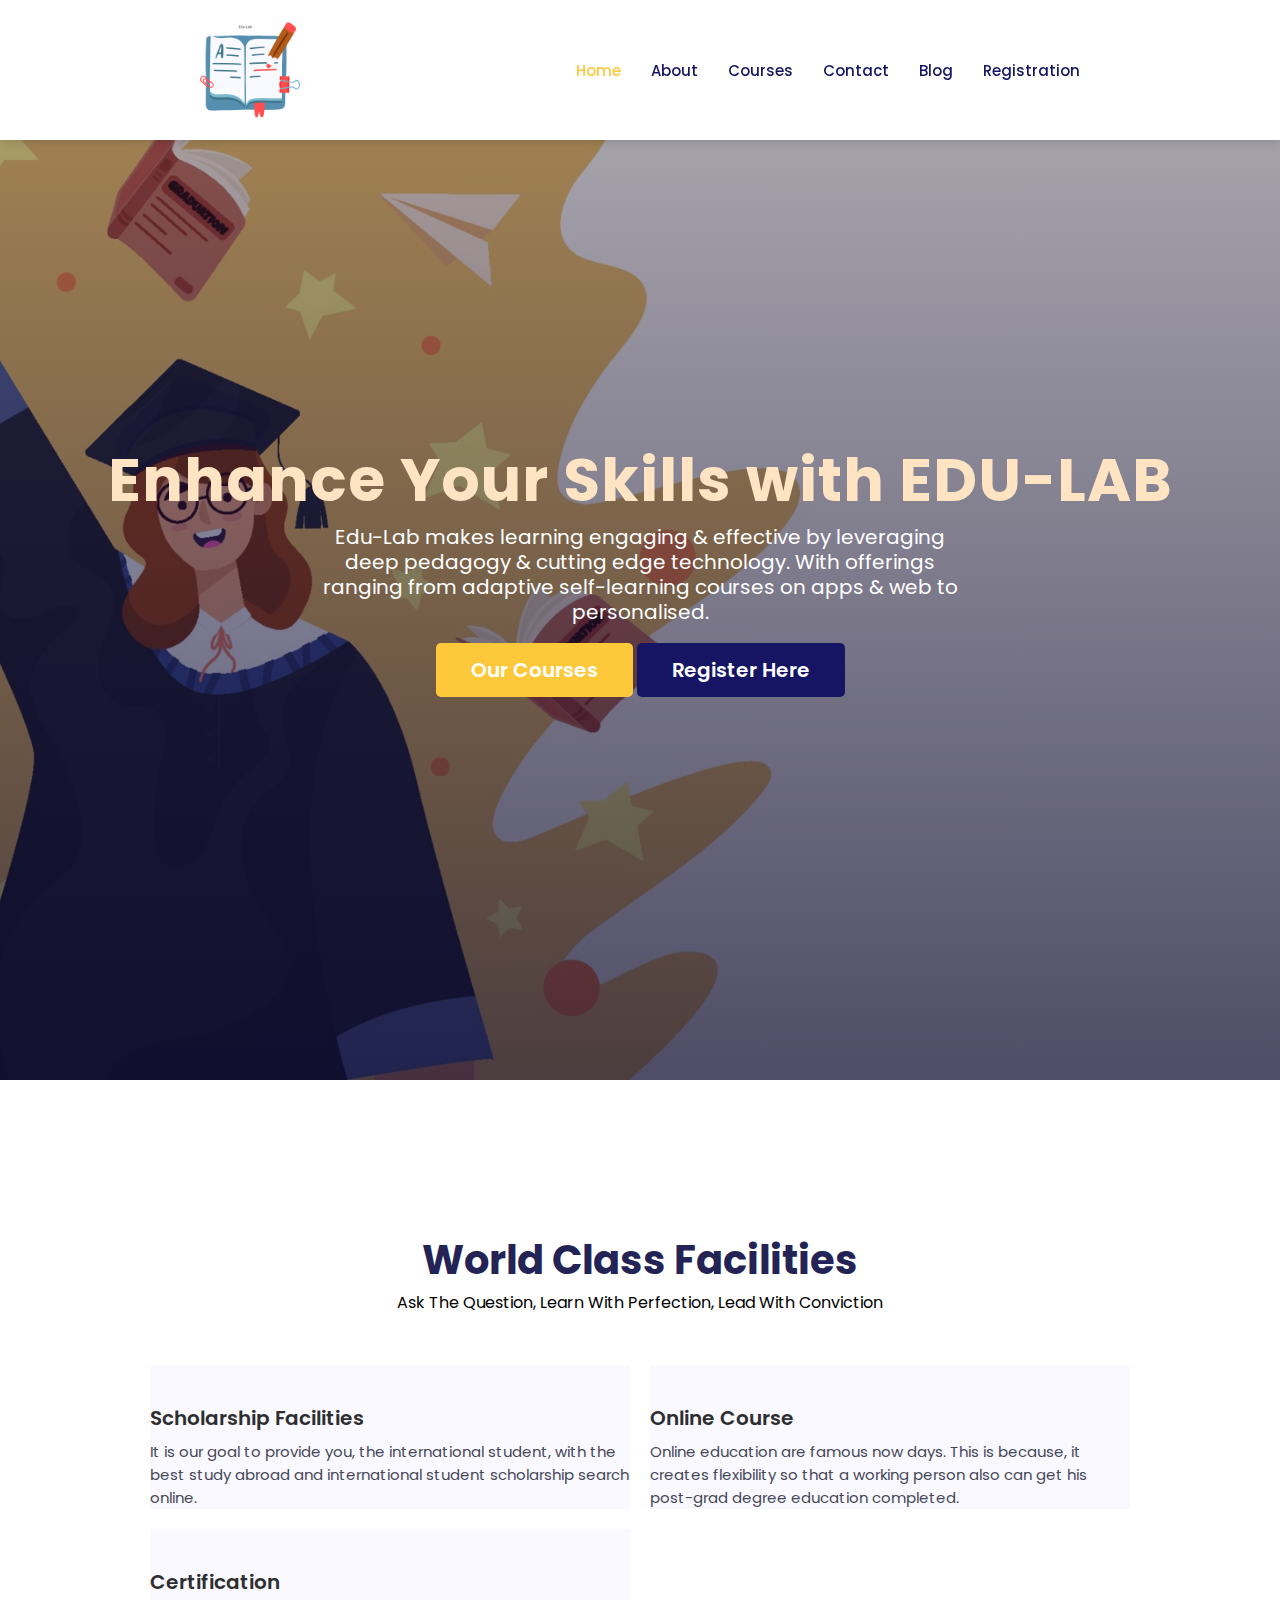
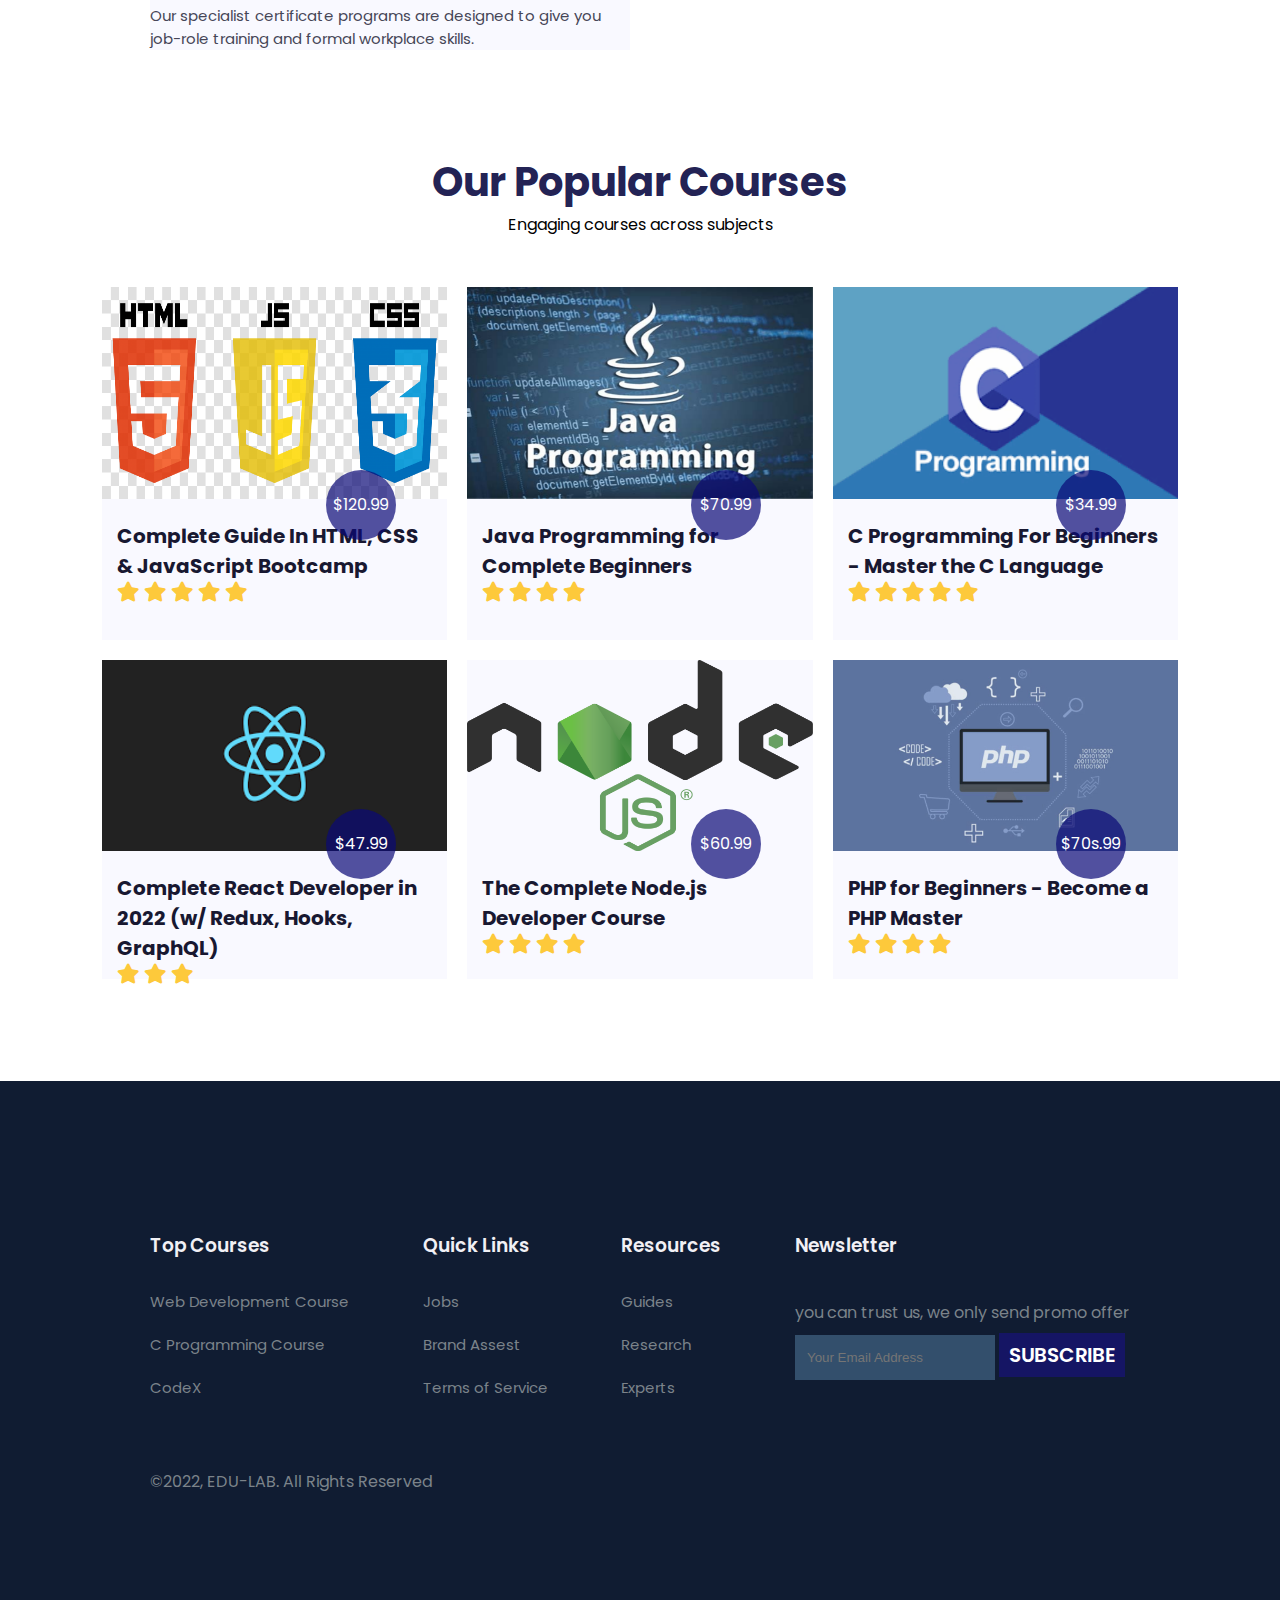
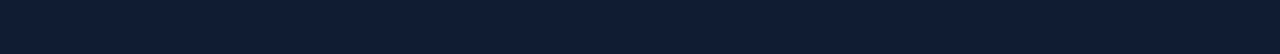
==== commit 50d9f36d: "finished" ====
--- a/index.html
+++ b/index.html
@@ -54,7 +54,7 @@
 
       <div class="btn">
         <a class="yellow" href="course.html">Our Courses</a>
-        <a class="blue" href="">Explore Learning</a>
+        <a class="blue" href="form validation.html">Register Here</a>
       </div>
     </section>
 
@@ -215,7 +215,7 @@
     </footer>
 
     <!-- JavaScript for navbar closing -->
-    
+
     <script>
       $("#menu").click(function () {
         $("nav .navigation ul").addClass("active");
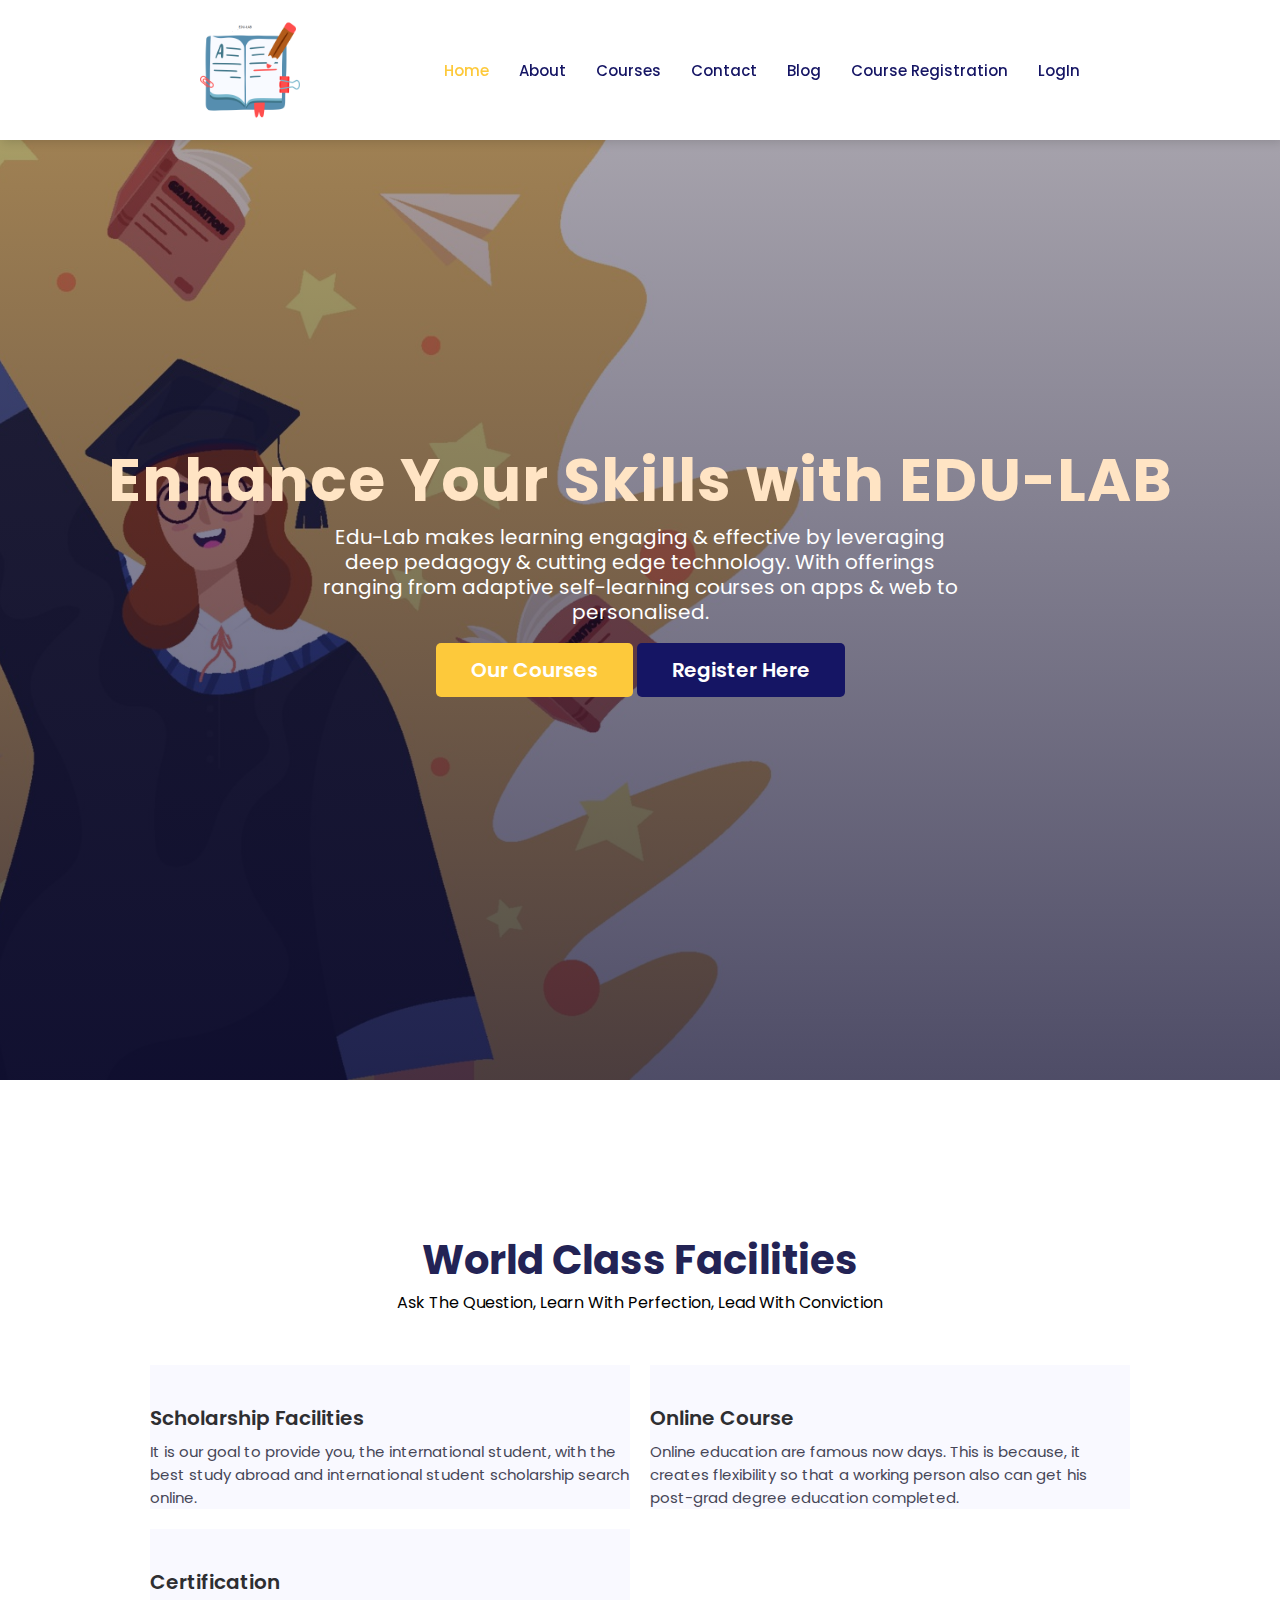
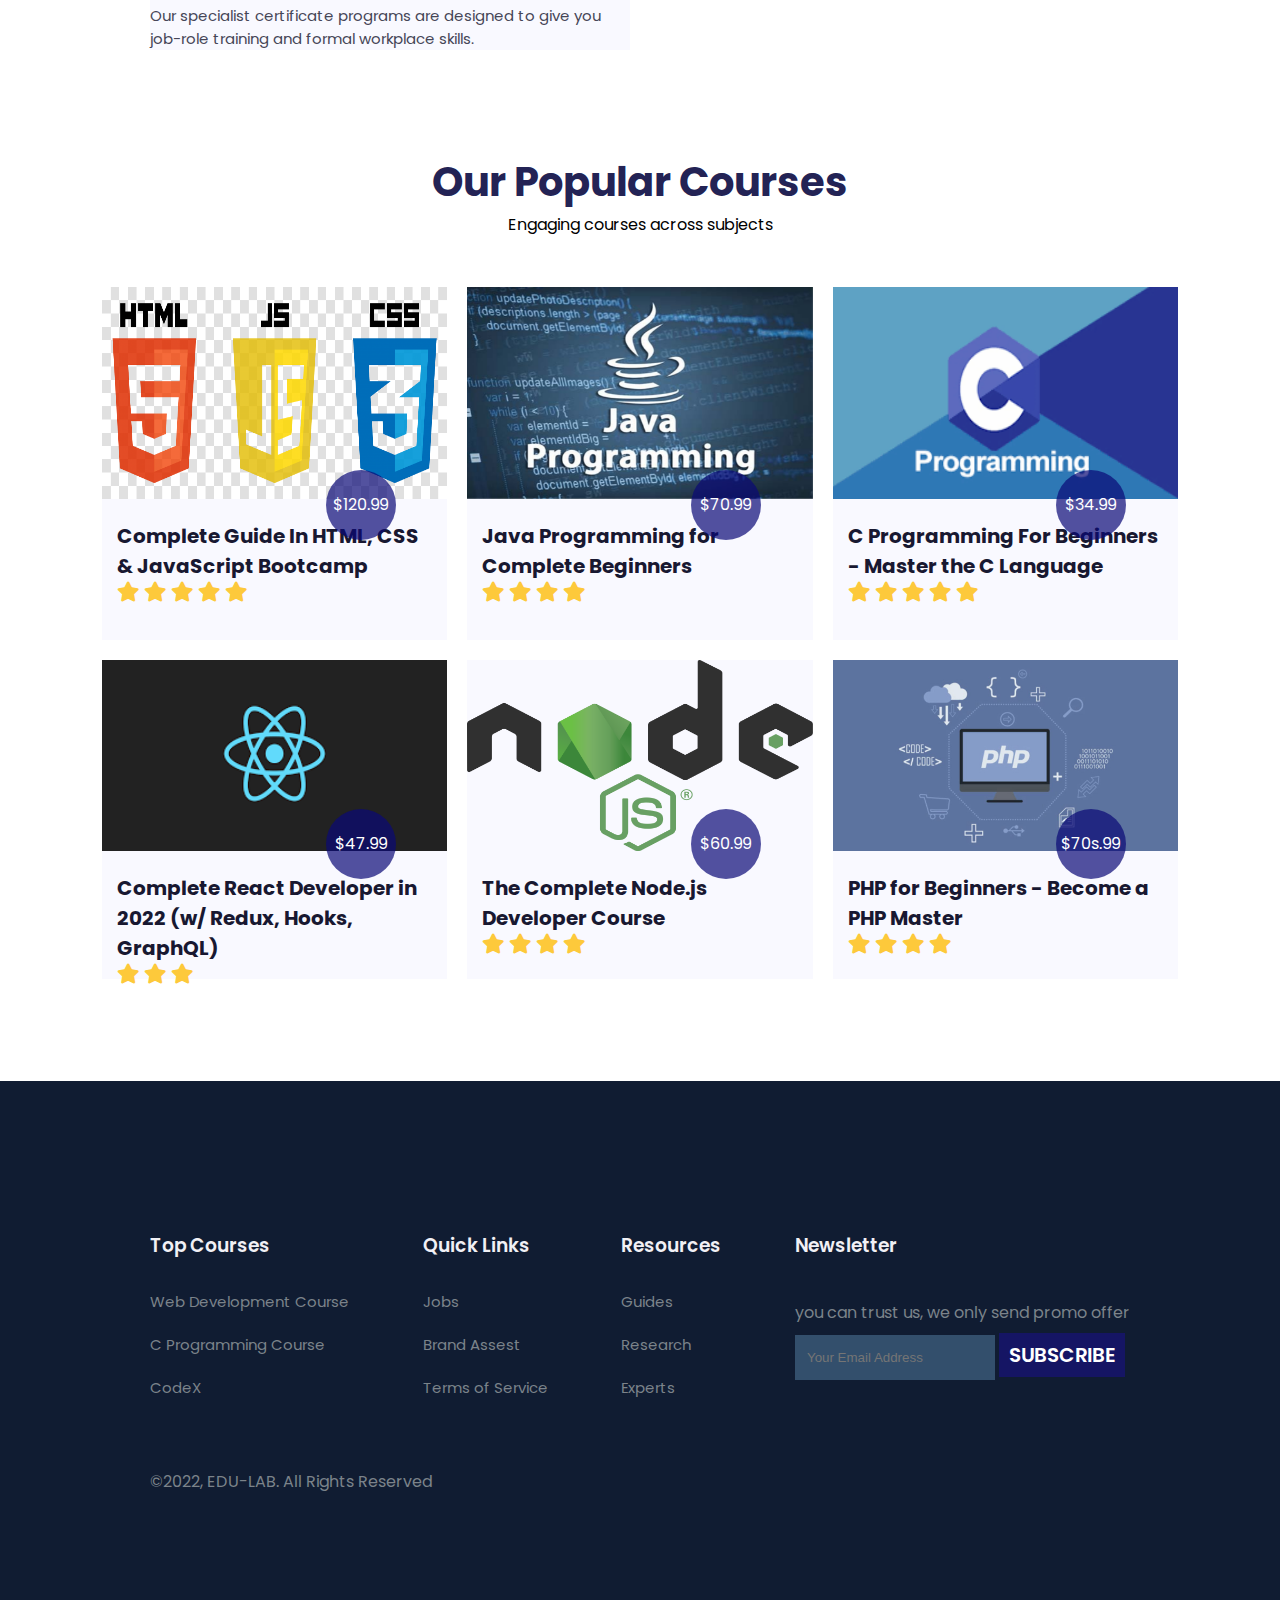
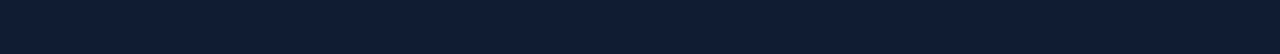
==== commit ee73d5e0: "add" ====
--- a/index.html
+++ b/index.html
@@ -13,11 +13,12 @@
 
     <link rel="stylesheet" href="style.css" />
 
-    <script
+    <!-- <script
       src="https://code.jquery.com/jquery-3.6.0.min.js"
       integrity="sha256-/xUj+3OJU5yExlq6GSYGSHk7tPXikynS7ogEvDej/m4="
       crossorigin="anonymous"
-    ></script>
+    ></script> -->
+    <script src="script.js"></script>
 
   </head>
   <body>
@@ -35,7 +36,8 @@
           <li><a href="course.html">Courses</a></li>
           <li><a href="contact.html">Contact</a></li>
           <li><a href="blog.html">Blog</a></li>
-          <li><a href="form validation.html">Registration</a></li>
+          <li><a href="form validation.html">Course Registration</a></li>
+          <li><a  href="login.php">LogIn</a></li>
          
         </ul>
         <img id="menu" src="images/menu.png" alt="" />
@@ -216,13 +218,7 @@
 
     <!-- JavaScript for navbar closing -->
 
-    <script>
-      $("#menu").click(function () {
-        $("nav .navigation ul").addClass("active");
-      });
-      $("#menu-close").click(function () {
-        $("nav .navigation ul").removeClass("active");
-      });
-    </script>
+    <script src="https://cdn.jsdelivr.net/npm/@popperjs/core@2.9.2/dist/umd/popper.min.js" integrity="sha384-IQsoLXl5PILFhosVNubq5LC7Qb9DXgDA9i+tQ8Zj3iwWAwPtgFTxbJ8NT4GN1R8p" crossorigin="anonymous"></script>
+    <script src="https://cdn.jsdelivr.net/npm/bootstrap@5.0.2/dist/js/bootstrap.min.js" integrity="sha384-cVKIPhGWiC2Al4u+LWgxfKTRIcfu0JTxR+EQDz/bgldoEyl4H0zUF0QKbrJ0EcQF" crossorigin="anonymous"></script> 
   </body>
 </html>
--- a/style.css
+++ b/style.css
@@ -459,6 +459,11 @@
   color: #082d54;
   padding-bottom: 15px;
 }
+
+
+
+
+
 /* responsive */
 
 @media (max-width: 769px) {
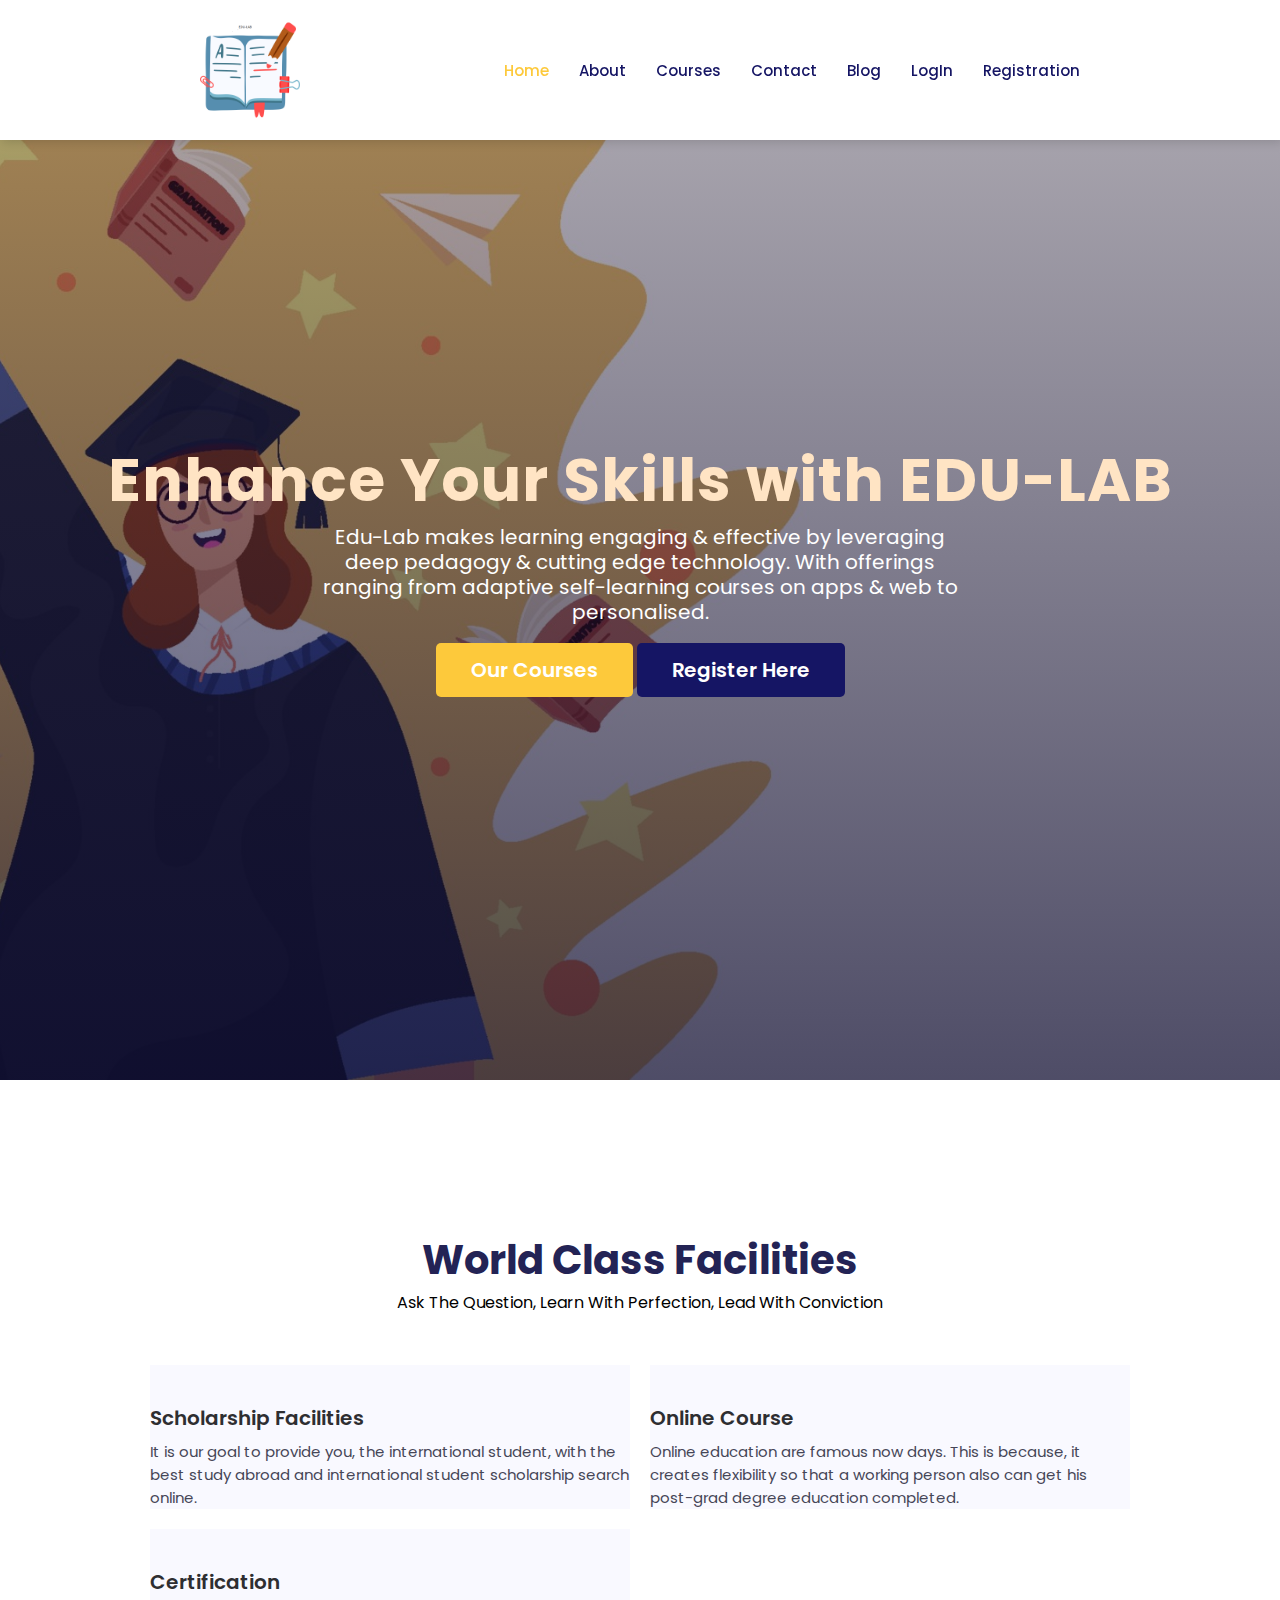
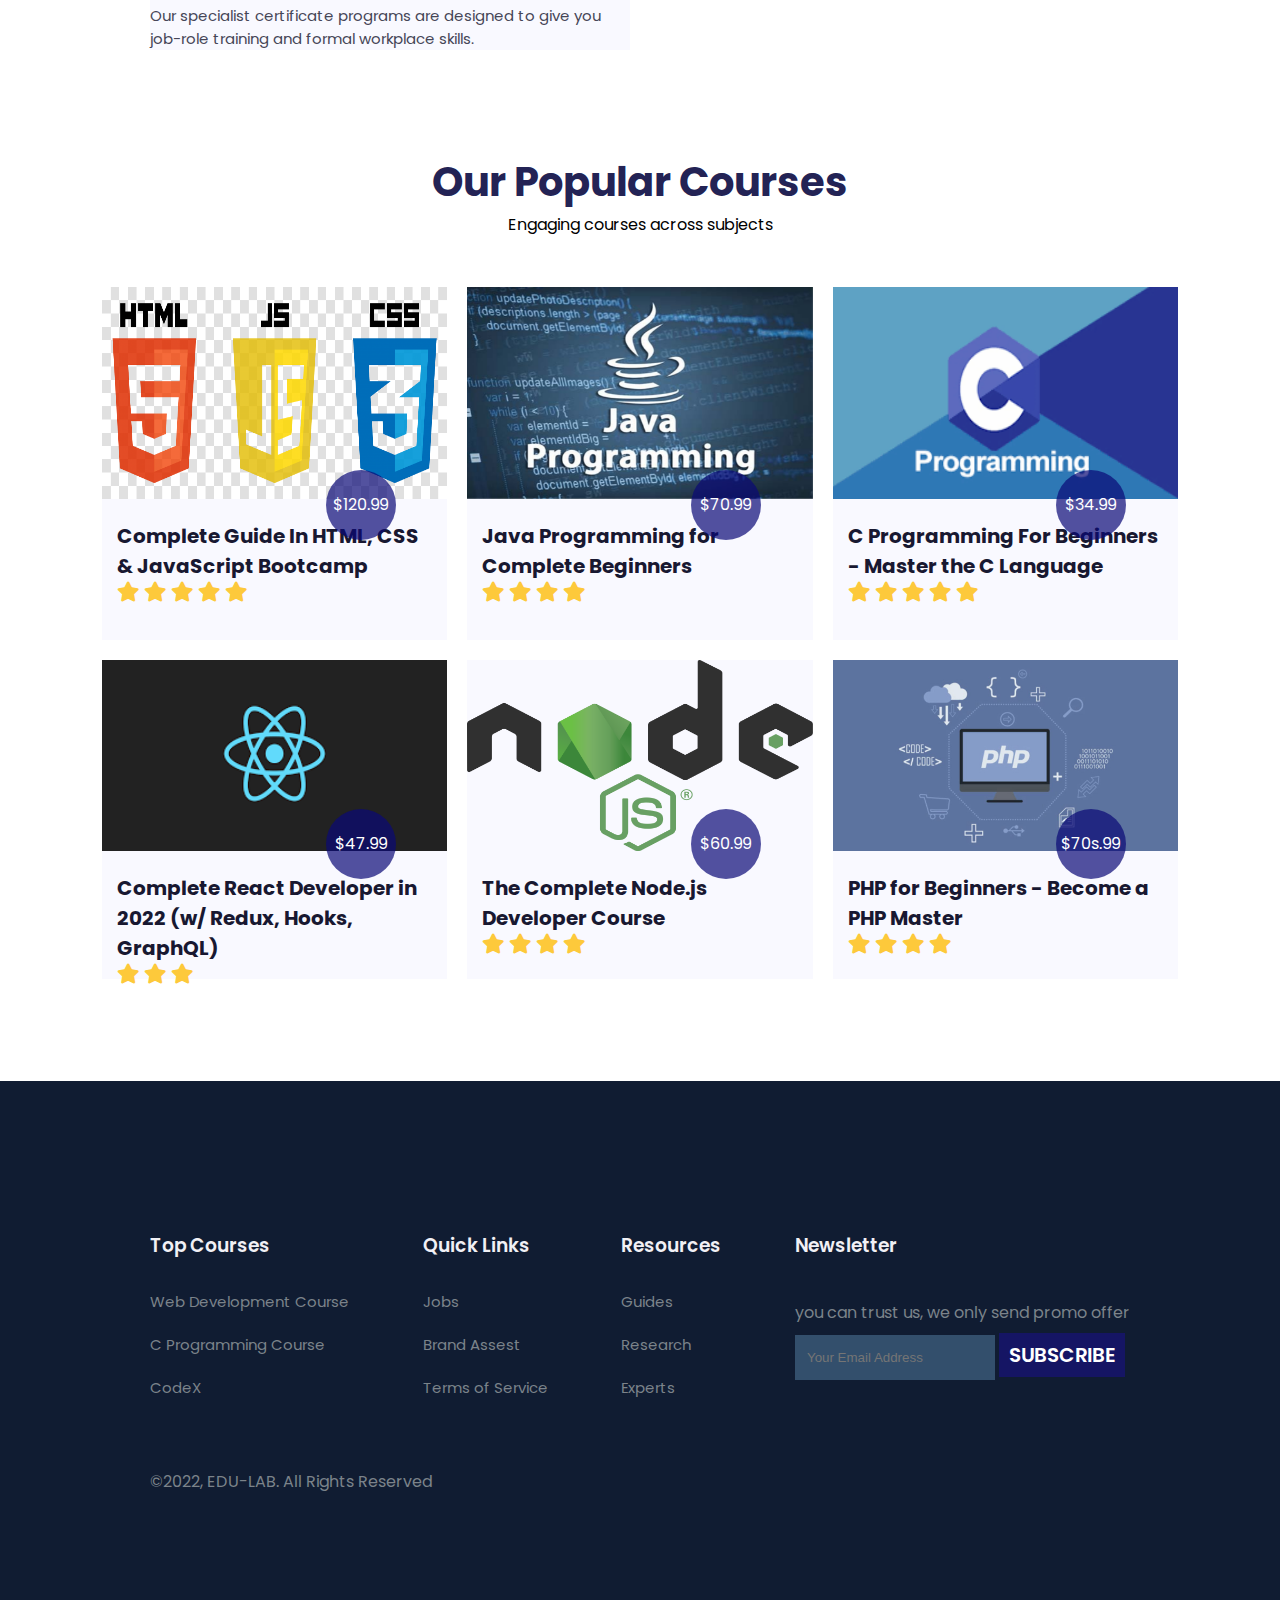
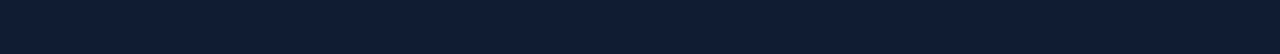
==== commit f51dc094: "add" ====
--- a/index.html
+++ b/index.html
@@ -36,8 +36,9 @@
           <li><a href="course.html">Courses</a></li>
           <li><a href="contact.html">Contact</a></li>
           <li><a href="blog.html">Blog</a></li>
-          <li><a href="form validation.html">Course Registration</a></li>
+         
           <li><a  href="login.php">LogIn</a></li>
+          <li><a  href="registration.php">Registration</a></li>
          
         </ul>
         <img id="menu" src="images/menu.png" alt="" />
@@ -217,6 +218,15 @@
     </footer>
 
     <!-- JavaScript for navbar closing -->
+    <script>
+      $("#menu").click(function () {
+        $("nav .navigation ul").addClass("active");
+      });
+      $("#menu-close").click(function () {
+        $("nav .navigation ul").removeClass("active");
+      });
+      
+    </script>
 
     <script src="https://cdn.jsdelivr.net/npm/@popperjs/core@2.9.2/dist/umd/popper.min.js" integrity="sha384-IQsoLXl5PILFhosVNubq5LC7Qb9DXgDA9i+tQ8Zj3iwWAwPtgFTxbJ8NT4GN1R8p" crossorigin="anonymous"></script>
     <script src="https://cdn.jsdelivr.net/npm/bootstrap@5.0.2/dist/js/bootstrap.min.js" integrity="sha384-cVKIPhGWiC2Al4u+LWgxfKTRIcfu0JTxR+EQDz/bgldoEyl4H0zUF0QKbrJ0EcQF" crossorigin="anonymous"></script> 
--- a/style.css
+++ b/style.css
@@ -35,6 +35,7 @@
   align-items: center;
   box-shadow: 2px 2px 10px rgb(0, 0, 0, 0.15);
   z-index: 999;
+  
 }
 
 nav img {
@@ -229,7 +230,7 @@
 /* registration */
 
 #registration {
-  padding: 120px 150px 120px 150px;
+  padding: 100px 150px 200px 100px;
   background-image: linear-gradient(
       rgba(99, 112, 168, 0.5),
       rgba(81, 91, 233, 0.5)
@@ -240,46 +241,30 @@
   background-size: cover;
   background-position: center;
   display: flex;
-  justify-content: space-between;
-  align-items: center;
-}
-
-#registration .reminder {
-  color: #fff;
-}
-
-#registration .reminder h1 {
-  color: #fff;
-}
-
-#registration .reminder .time {
-  display: flex;
-  margin-top: 40px;
-}
-
-#registration .reminder .time .date {
-  text-align: center;
-  padding: 15px 30px;
-  background: rgba(255, 355, 255, 0.25);
-  backdrop-filter: blur(4px);
-  box-shadow: 0 8px 32px rgba(31, 38, 135, 0.37);
-  border-radius: 5px;
-  margin: 0 5px 10px 5px;
-  border: 2px solid rgba(255, 355, 255, 0.25);
-}
+  justify-content: center;
+  align-items: center;
+}
+
+
 
 #form {
+
   width: 300px;
-  margin: 20vh auto 0 auto;
-  padding: 20px;
+  /* margin: 20vh auto 0 auto; */
+  padding: 10px 15px;
   background-color: whitesmoke;
   border-radius: 4px;
   font-size: 12px;
+  margin-bottom: 50px;
+  margin-top: 100px;
+  padding-left: 20px;
+ font-size:small;
 }
 
 #form h2 {
   color: #0f2027;
   text-align: center;
+  
 }
 
 #form button {
@@ -445,6 +430,7 @@
 
 #contact {
   padding: 150px;
+  
 }
 
 #contact .getin {
@@ -459,9 +445,6 @@
   color: #082d54;
   padding-bottom: 15px;
 }
-
-
-
 
 
 /* responsive */
